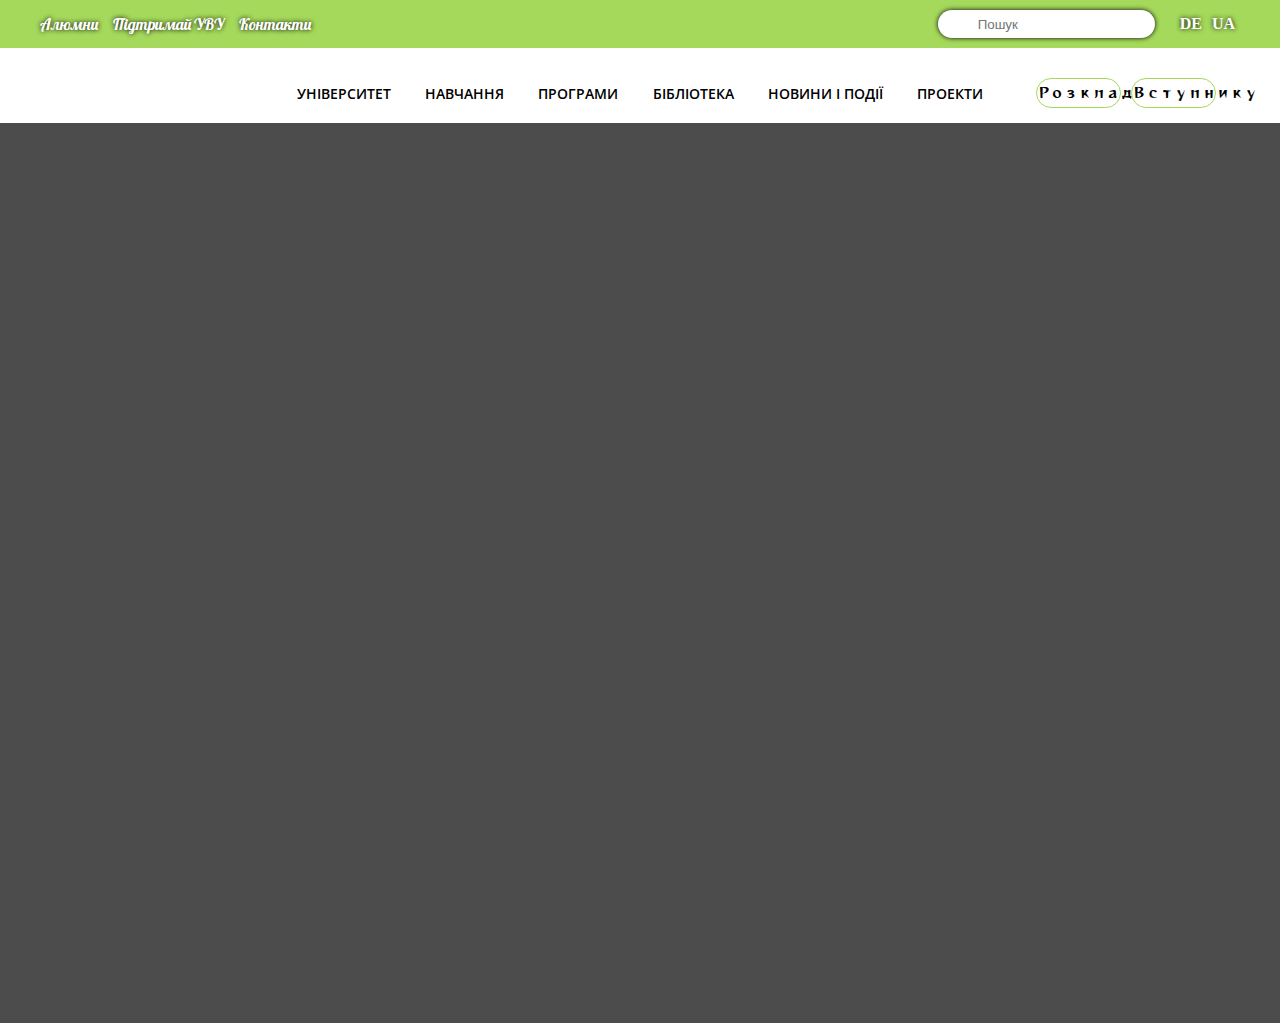
==== UFU/index.html @ d0eae759 "Update index.html" ====
<!DOCTYPE html>
<html lang="en">

<head>
   <meta charset="UTF-8" />
   <meta http-equiv="X-UA-Compatible" content="IE=edge" />
   <meta name="viewport" content="width=device-width, initial-scale=1.0" />
   <title>Main-UFU</title>
   <link rel="stylesheet" href="https://unicons.iconscout.com/release/v3.0.6/css/line.css" />
   <link rel="preconnect" href="https://fonts.gstatic.com">
   <link
      href="https://fonts.googleapis.com/css2?family=Lobster&family=Open+Sans:ital,wght@1,300;1,600&family=Reggae+One&display=swap"
      rel="stylesheet">
   <link rel="stylesheet" href="style.css" />
</head>

<body>
   <header class="header">

      <div class="header__top">
         <div class="header__top--left">
            <a class="page" href="">Алюмни</a>
            <a class="page" href="">Підтримай УВУ</a>
            <a class="page" href="">Контакти</a>
         </div>
         <div class="header__top--right">
            <a href="https://www.instagram.com/" target="_blank" class="uil uil-instagram"></a>
            <i class="uil uil-facebook"></i>
            <i class="uil uil-youtube"></i>
            <div class="inp">
               <input class="header__inp" type="text" placeholder="Пошук" />
            </div>
            <p class="lg">DE</p>
            <p class="lg">UA</p>
         </div>
      </div>
      <div class="header__bottom">
         <div class="header__bottom--left">
            <div class="header__logo">
               <img src="./image/logo.svg" alt="">
            </div>
         </div>
         <div class="header__bottom--center">
            <a href="" class="header__bottom--link">Університет</a>
            <a href="" class="header__bottom--link">Навчання</a>
            <a href="" class="header__bottom--link">Програми</a>
            <a href="" class="header__bottom--link">Бібліотека</a>
            <a href="" class="header__bottom--link">Новини і події</a>
            <a href="" class="header__bottom--link">Проекти</a>
         </div>
         <div class="header__bottom--right">
            <a href="" class="stud">Розклад</a>
            <a href="" class="stud">Вступнику</a>
         </div>
      </div>

   </header>
   <main class="main">
      <div class="wrapper">
         <div class="container">
            <div class="main__body">
               <div class="main__tab">
                  <h2 class="main__title">Унікальний український університет у столиці Баварії </h2>
                
                  <p class="main__text"><a href="https://www.ufu-muenchen.de/uk" target="_blank">УВУ</a>- єдиний університет по за межами України з українською,німецькою та
                     англійською мовами викладання,з правом присвоєння вчених ступенів магістра та доктора наук </p>
                     
               </div>
               <div class="main__info">
                  <div class="main__item">
                     <p class="item__title">Навчання в Мюнхене</p>
                  </div>
                  <div class="main__item">
                     <p class="item__title">Центр українською культури в Німеччині</p>
                  </div>
                  <div class="main__item">
                     <p class="item__title">Міжнародні професори</p>
                  </div>
                  <div class="main__item">
                     <p class="item__title">Унікальні архівні матеріали</p>
                  </div>
               </div>
            </div>
            <div class="main__arrow">
               <img src="./image/angle-down.svg" alt="">
            </div>
            <div class="main__arrow two">
               <img src="./image/angle-down.svg" alt="">
            </div>
            <div class="main__arrow three">
               <img src="./image/angle-down.svg" alt="">
            </div>
         </div>
      </div>
   </main>
    <script src="script.js"></script>
</body>

</html>
---- UFU/style.css ----
* {
   margin: 0;
   padding: 0;
   box-sizing: border-box;
}

a {
   text-decoration: none;
}

body {
   font-size: 16px;
   background: #fff;
}

.container {
   width: 90%;
   margin: 0 auto;
}

.header__top {
   padding: 10px 40px;
   background-color: #A5D95B;
   display: flex;
   justify-content: space-between;
   align-items: center;
}

.header__bottom {
   display: flex;
   padding: 30px 10px 15px;
   justify-content: space-between;

}

.header__bottom--left,
.header__bottom--right {
   width: 25%;
   display: flex;
   align-items: center;
   justify-content: center;
   gap: 10px;
   padding: 0 10px;
}

.header__logo {
   position: relative;
   width: 100%;
   transition: all .7s ease;
   -webkit-transition: all .7s ease;
   -moz-transition: all .7s ease;
   -ms-transition: all .7s ease;
   -o-transition: all .7s ease;
   transform: scale(1);
   -webkit-transform: scale(1);
   -moz-transform: scale(1);
   -ms-transform: scale(1);
   -o-transform: scale(1);
}

.header__logo:hover {
   transform: scale(1.2);
   transition: .7s;
   -webkit-transition: .7s;
   -moz-transition: .7s;
   -ms-transition: .7s;
   -o-transition: .7s;
   -webkit-transform: scale(1.2);
   -moz-transform: scale(1.2);
   -ms-transform: scale(1.2);
   -o-transform: scale(1.2);
}

.header__bottom--center {
   width: 60%;
   display: flex;
   align-items: center;
   justify-content: space-between;

}

.header__bottom a {
   color: #000;
   font-family: 'Open Sans', sans-serif;
   white-space: nowrap;
   font-weight: 600;
   font-size: 14px;
   text-transform: uppercase;
}

.header__bottom a:hover {
   color: rgba(0, 0, 0, .5);
}

.header__top--left,
.header__top--right {
   display: flex;
   justify-content: center;
   align-items: center;
}

.uil {
   color: #fff;
   font-size: 30px;
   text-shadow: 0 0 5px black;
   padding: 5px;
   cursor: pointer;
}

.uil-instagram:hover {
   color: #ff3a7c;
   text-shadow: 0 0 5px #fff;
}

.uil-facebook:hover {
   color: #4267B2;

   text-shadow: 0 0 5px #fff;
}

.uil-youtube:hover {
   color: #FF0000;
   text-shadow: 0 0 5px #fff;
}

.page {
   font-family: 'Lobster', cursive;
   margin-right: 15px;
   color: white;
   text-shadow: 0 0 5px black;
   white-space: nowrap;

}

.page:hover,
.lg:hover {
   /*   color: rgb(235, 223, 223); */
   text-shadow: 0 0 5px #fff;
   opacity: .9;
}

.header__inp {
   position: relative;
   box-shadow: 0 0 5px black;
   height: 28px;
   border: none;
   outline: none;
   margin-left: 20px;
   margin-right: 20px;
   border-radius: 15px;
   -webkit-border-radius: 15px;
   -moz-border-radius: 15px;
   -ms-border-radius: 15px;
   -o-border-radius: 15px;
   padding-left: 40px;
   background-image: url(./image/search.svg);
   background-repeat: no-repeat;
   background-position-x: 10px;
   background-position-y: 4px;
   background-size: 20px;
}

.lg {
   padding: 5px;
   color: white;
   font-weight: 900;
   text-shadow: 0 0 5px black;
}

.header__bottom--right a {
   /*  box-shadow: 0 3px 0 rgb(165, 217, 91); */
   position: relative;
   top: 0;
   outline: none;
   font-size: 14px;
   text-align: center;
   width: 85px;
   height: 30px;
   line-height: 27px;
   border: 1px groove rgb(165, 217, 91);
   /*    border: 1px solid grey; */
   border-radius: 30px;
   -webkit-border-radius: 30px;
   -moz-border-radius: 30px;
   -ms-border-radius: 30px;
   -o-border-radius: 30px;
   background: #fff;
   /*   color: #A5D95B; */
   font-family: 'Reggae One', cursive;
   /*  font-family: 'Open Sans', sans-serif; */
   font-weight: 100;
   text-transform: none;
}

.header__bottom--right a:hover {
   border: 1px solid #A5D95B;
   color: #fff;
   box-shadow: 0 3px 0 rgba(0, 0, 0, .7);
   background-color: #A5D95B;
  
}

.header__bottom--right a:hover:active {
   top: 3px;
   box-shadow: 0 0 0 rgba(0, 0, 0, .7);
}
.header__lg{
   display: flex;
}

.main {
   position: relative;
   background-color: rgba(0, 0, 0, .5);
   background-image: url(./image/muc.jpg);
   width: 100%;
   height: 100vh;
   background-repeat: no-repeat;
   /*background-position: center;
   */
   background-size: cover;
   /*    filter: grayscale(.3);
   -webkit-filter: grayscale(.3); */
}

.wrapper {
   width: 100%;
   height: 100vh;
   background-color: rgba(0, 0, 0, .4);
   
}

.main__body {
   padding: 100px 0;
}

.main__tab {
   margin-left: 100px;
   position: relative;
   width: 500px;
   padding: 30px 20px;
   background-color: rgba(255, 255, 255, .5);
   text-shadow: 0 0 5px #fff;
   box-shadow: 0 0 15px black;
   border-radius: 10px;
   -webkit-border-radius: 10px;
   -moz-border-radius: 10px;
   -ms-border-radius: 10px;
   -o-border-radius: 10px;
   margin-bottom: 120px;
   transform: translate(0px,120%);
   -webkit-transform: translate(0px,120%);
   -moz-transform: translate(0px,120%);
   -ms-transform: translate(0px,120%);
   -o-transform: translate(0px,120%);
   opacity: 0;
   transition: all 0.9s ease 0s;
   -webkit-transition: all 0.9s ease 0s;
   -moz-transition: all 0.9s ease 0s;
   -ms-transition: all 0.9s ease 0s;
   -o-transition: all 0.9s ease 0s;
}
.main__tab._active,.main__info._active{
   transform: translate(0px,0px);
   -webkit-transform: translate(0px,0px);
   -moz-transform: translate(0px,0px);
   -ms-transform: translate(0px,0px);
   -o-transform: translate(0px,0px);
   opacity: 1;
}
.main__tab::before {
   position: absolute;
   top: 71.7px;
   left: -70px;
   content: url(./image/arrow-circle-left.svg);
   width: 40px;
   opacity: .5;
   cursor: pointer;

}

.main__tab:hover::before {
   opacity: 1;
}

.main__tab:hover::after {
   opacity: 1;
}

.main__tab::after {
   position: absolute;
   top: 61px;
   right: -66px;
   content: url(./image/arrow-circle-right.svg);
   width: 40px;
   opacity: .5;
   cursor: pointer;
}

.main__title {
   margin-bottom: 15px;
   width: 405px;

}

.main__text {
   /*   width: 340px; */
   padding-left: 10px;
}

.main__text a {
   color: black;
   font-weight: 900;
   cursor: pointer;
   text-decoration: underline;
   opacity: .8;
}

.main__info {
   width: 100%;
   display: flex;
   transform: translate(0px,120%);
   -webkit-transform: translate(0px,120%);
   -moz-transform: translate(0px,120%);
   -ms-transform: translate(0px,120%);
   -o-transform: translate(0px,120%);
   opacity: 0;
   transition: all 0.8s ease 0s;
   -webkit-transition: all 0.8s ease 0s;
   -moz-transition: all 0.8s ease 0s;
   -ms-transition: all 0.8s ease 0s;
   -o-transition: all 0.8s ease 0s;
}


.main__item {
   cursor: pointer;
   width: 25%;
   margin-right: 10px;
   background-color: rgb(165, 217, 91, .4);
   /*background-color: #A5D95B;
   opacity: .5;*/
   padding: 20px;
   border-radius: 4px;
   -webkit-border-radius: 4px;
   -moz-border-radius: 4px;
   -ms-border-radius: 4px;
   -o-border-radius: 4px;
   display: flex;
   align-items: center;
   justify-content: center;
   box-shadow: 0 0 15px #fff;
}

.main__item:hover {
   background-color: rgb(165, 217, 91, 1);
}

.item__title {
   font-family: 'Lobster', cursive;
   text-align: center;
   text-shadow: 0 0 5px #000;
   color: #fff;
   /*  box-shadow: 0 0 15px #fff; */
}

.main__item:hover .item__title {
   text-shadow: 0 0 5px black;
   opacity: 1;
   color: #fff;

}

.main__arrow {
   width: 60px;
   position: absolute;
   bottom: 40px;
   left: 50%;
   transform: translate(-50%);
   -webkit-transform: translate(-50%);
   -moz-transform: translate(-50%);
   -ms-transform: translate(-50%);
   -o-transform: translate(-50%);
   animation: arrowDown 3s infinite;
   -webkit-animation: arrowDown 3s infinite;
   cursor: pointer;
}

.main__arrow.two {
   animation-delay: 0.5s;
}

.main__arrow.three {
   animation-delay: 1s;
}

@keyframes arrowDown {
   0% {
      bottom: 40px;
      opacity: 1;
   }

   50% {
      opacity: .5;
   }

   100% {
      bottom: 0;
      opacity: 0;
   }
}

@media screen and (max-width:812px) {
   .header__top{
      padding: 10px;
      justify-content: center;
   }
   .header__top a, p,.uil{
      font-size: 14px;
   }
  /*  .header__top--left{
      width: 50%;
   }
   .header__top--right{
      width: 50%;
   } */
   .header__bottom {
      padding: 30px 0 15px 0;
   }

   .header__bottom--left {
      width: 21%;
   }

   .header__bottom--center {
      width: 50%;
   }
   .header__bottom--center a { 
      font-size: 10px;
   }

   .header__bottom--right {
      width: 29%;
   }
   .main{
      height: 100%;
   }
   .main__tab{
      margin-left: 50px;
   }
   .wrapper{
      height: inherit;
   }
}
@media screen and (max-width:575px) {
.header__top{
   flex-direction: column;
   padding-top: 20px;
}
.header__top .page{
   font-size: 16px;
}
.header__top p {
   font-size: 16px;
}
.header__top .uil {
   font-size: 30px;
}
.header__top--left{
   margin-bottom: 10px;
}
.header__top--right{
   flex-wrap: wrap;
   margin-bottom: 10px;
}
.header__inp{
   margin: 15px 15px 15px 30px;
}
.header__bottom,.header__bottom--center,.main__info{
   flex-direction: column;
}
.header__bottom--left,.header__bottom--center,.header__bottom--right{
   width: 100%;
   margin-bottom: 20px;
}
.header__bottom--left{
   border: 1px solid rgb(165, 217, 91, 1);
   width: 80%;
   margin: 0 auto 20px;
   padding: 15px;
   border-radius: 4px;
   -webkit-border-radius: 4px;
   -moz-border-radius: 4px;
   -ms-border-radius: 4px;
   -o-border-radius: 4px;
}
.header__bottom--center a { 
   font-size: 16px;
   margin-bottom: 15px;
}
.header__bottom a:hover {
   text-decoration: underline;
   text-decoration-color: rgb(165, 217, 91, 1);
   -moz-text-decoration-color: rgb(165, 217, 91, 1);
}
.main__body{
   padding: 50px 0 100px;
}
.main__tab{
   margin: 0 auto 40px;
   padding: 10px;
   width: 250px;
}
.main__title{
   width: 232px;
   text-align: center;
}
.main__tab::before {
   left: -35px;
   width: 30px;
   top: 112.7px;
}
.main__tab::after {
   width: 30px;
   right: -35px;
   top: 103px;
}
.main__item{
   width: 90%;
   margin: 0 auto 15px;
}
.inp{
   margin-left: 20px;
}

}
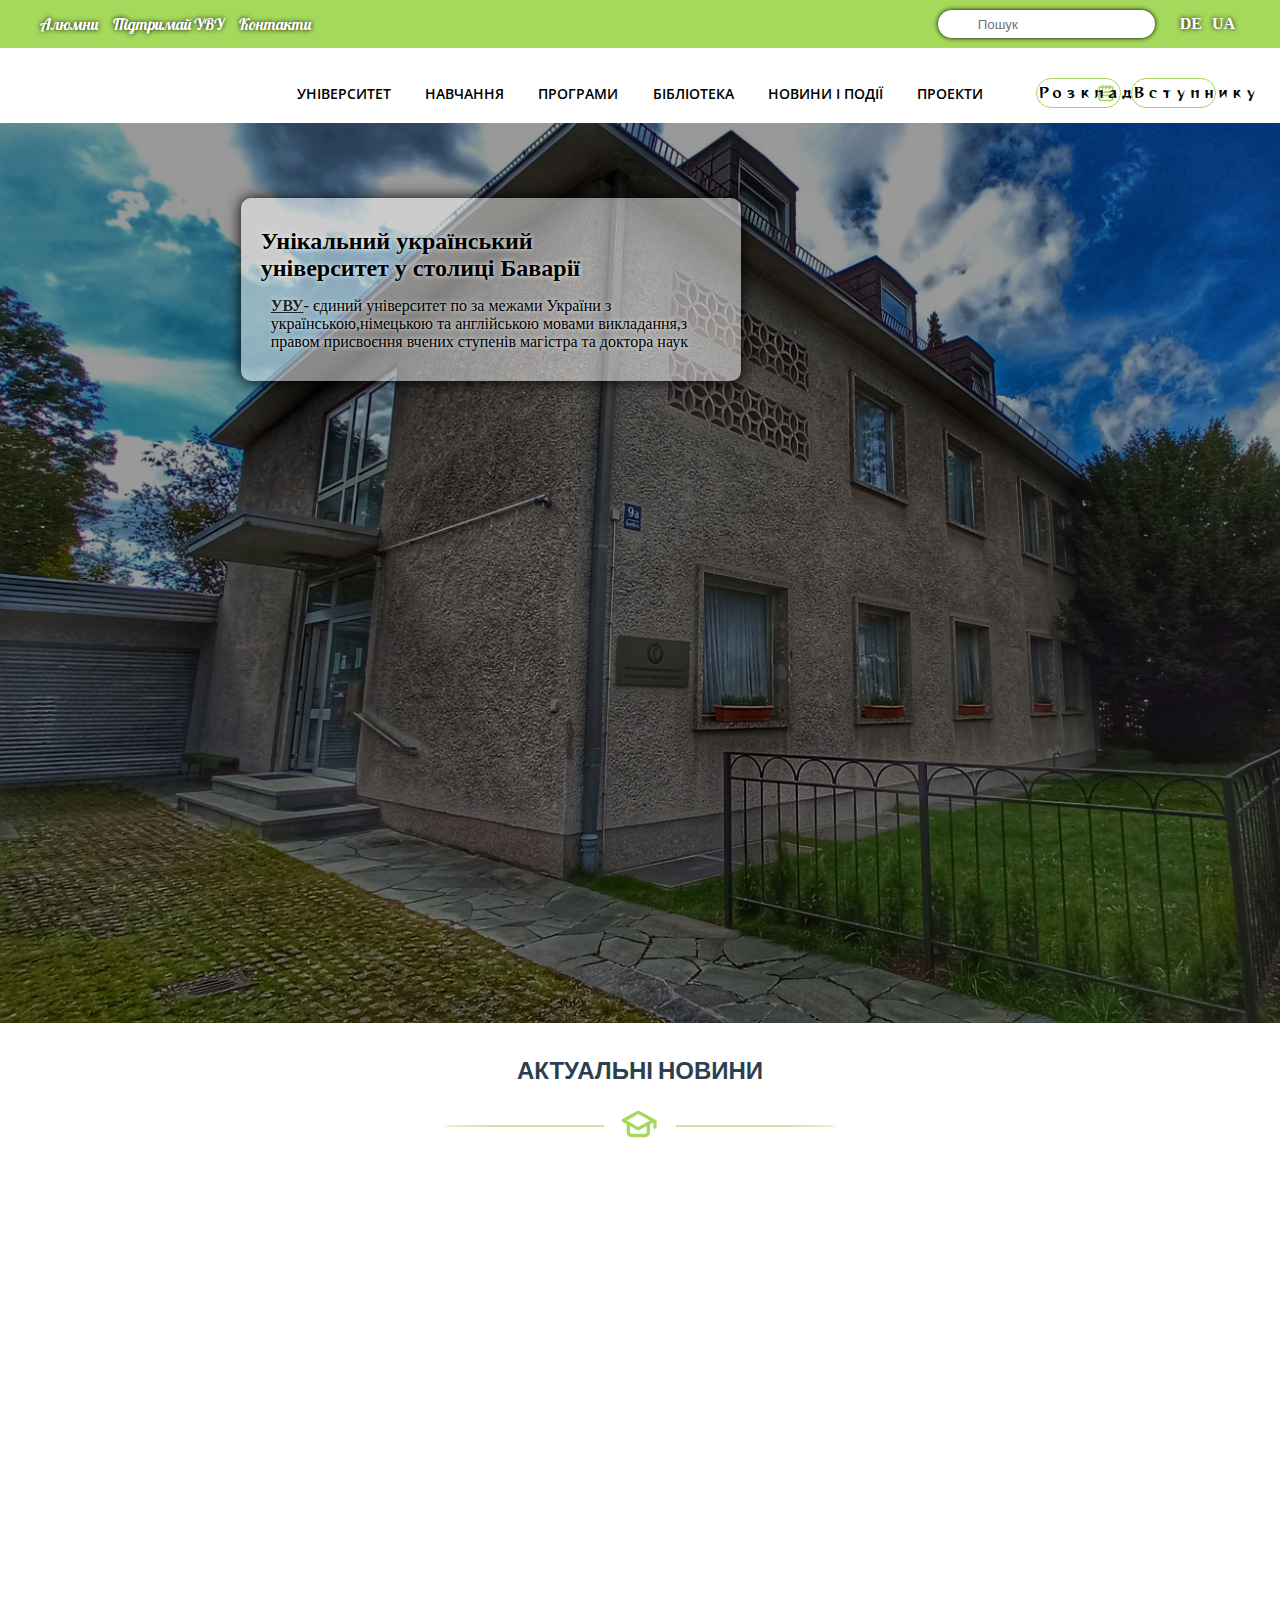
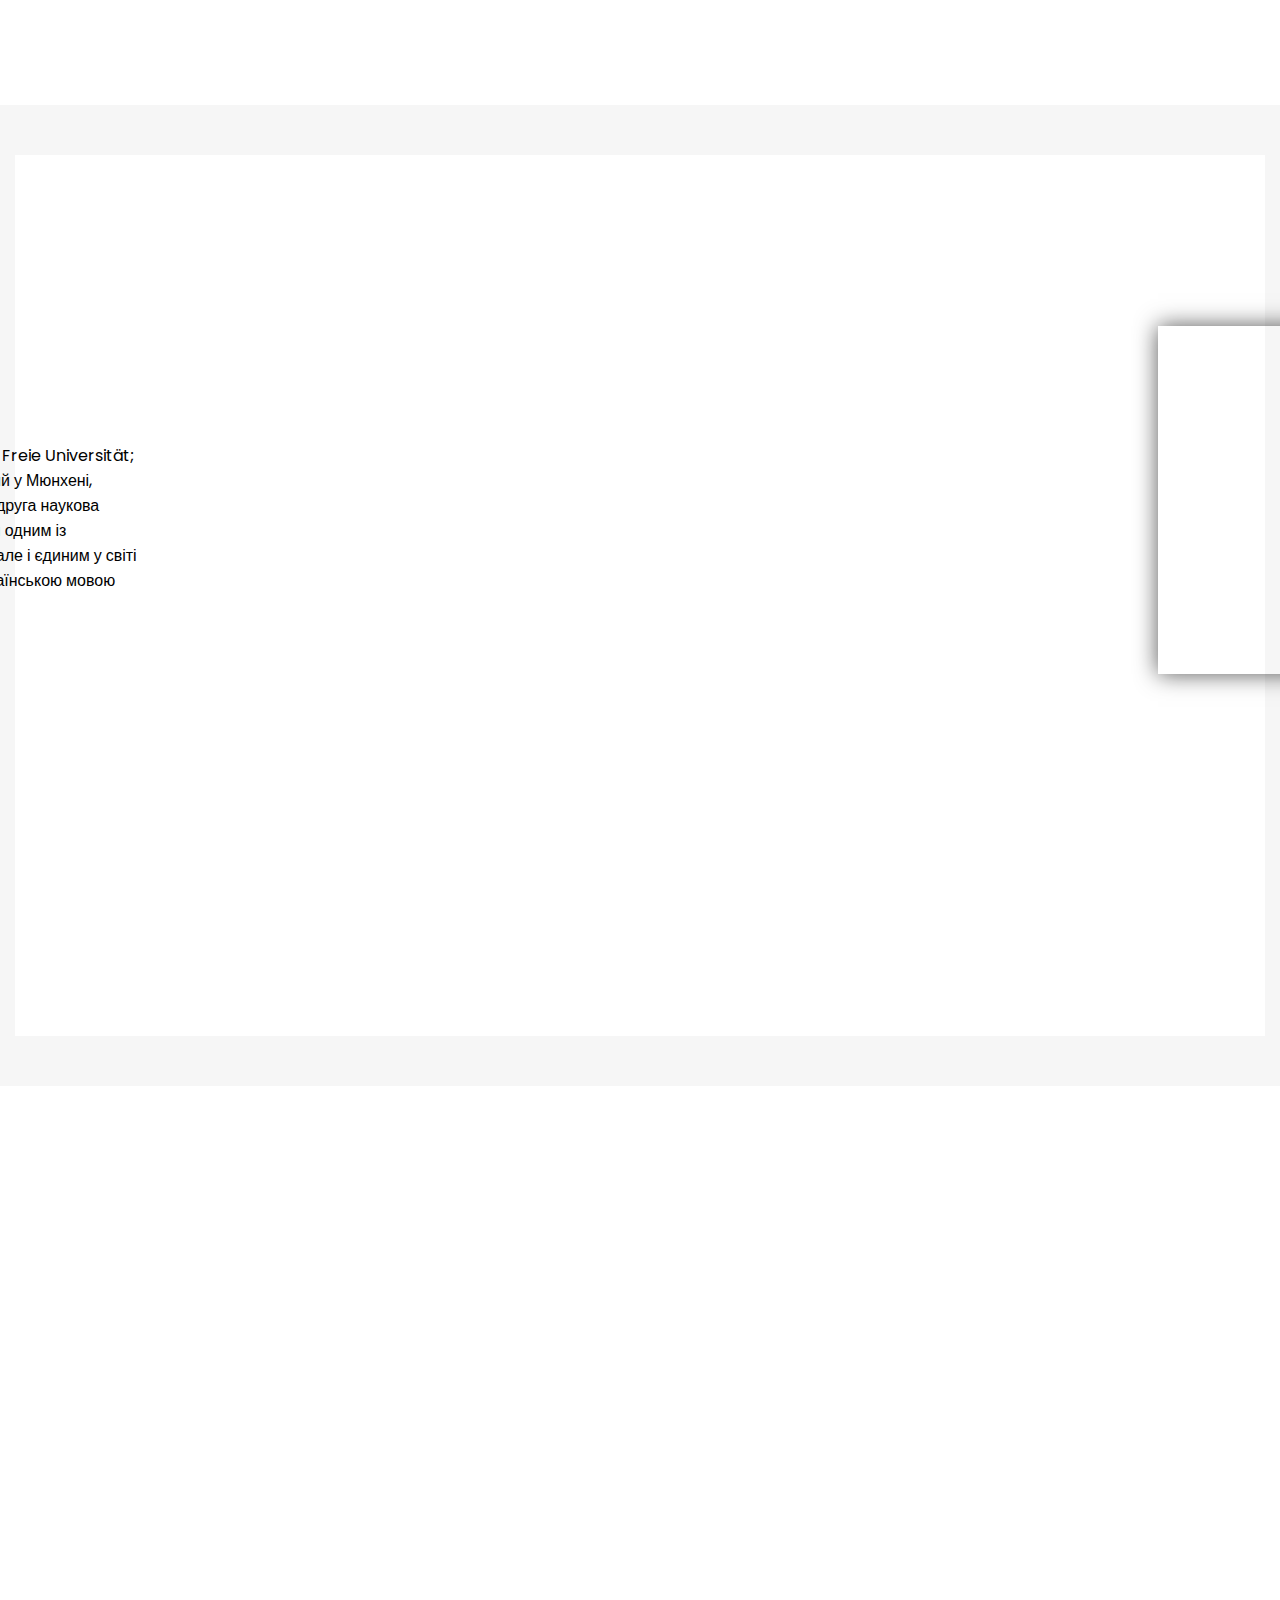
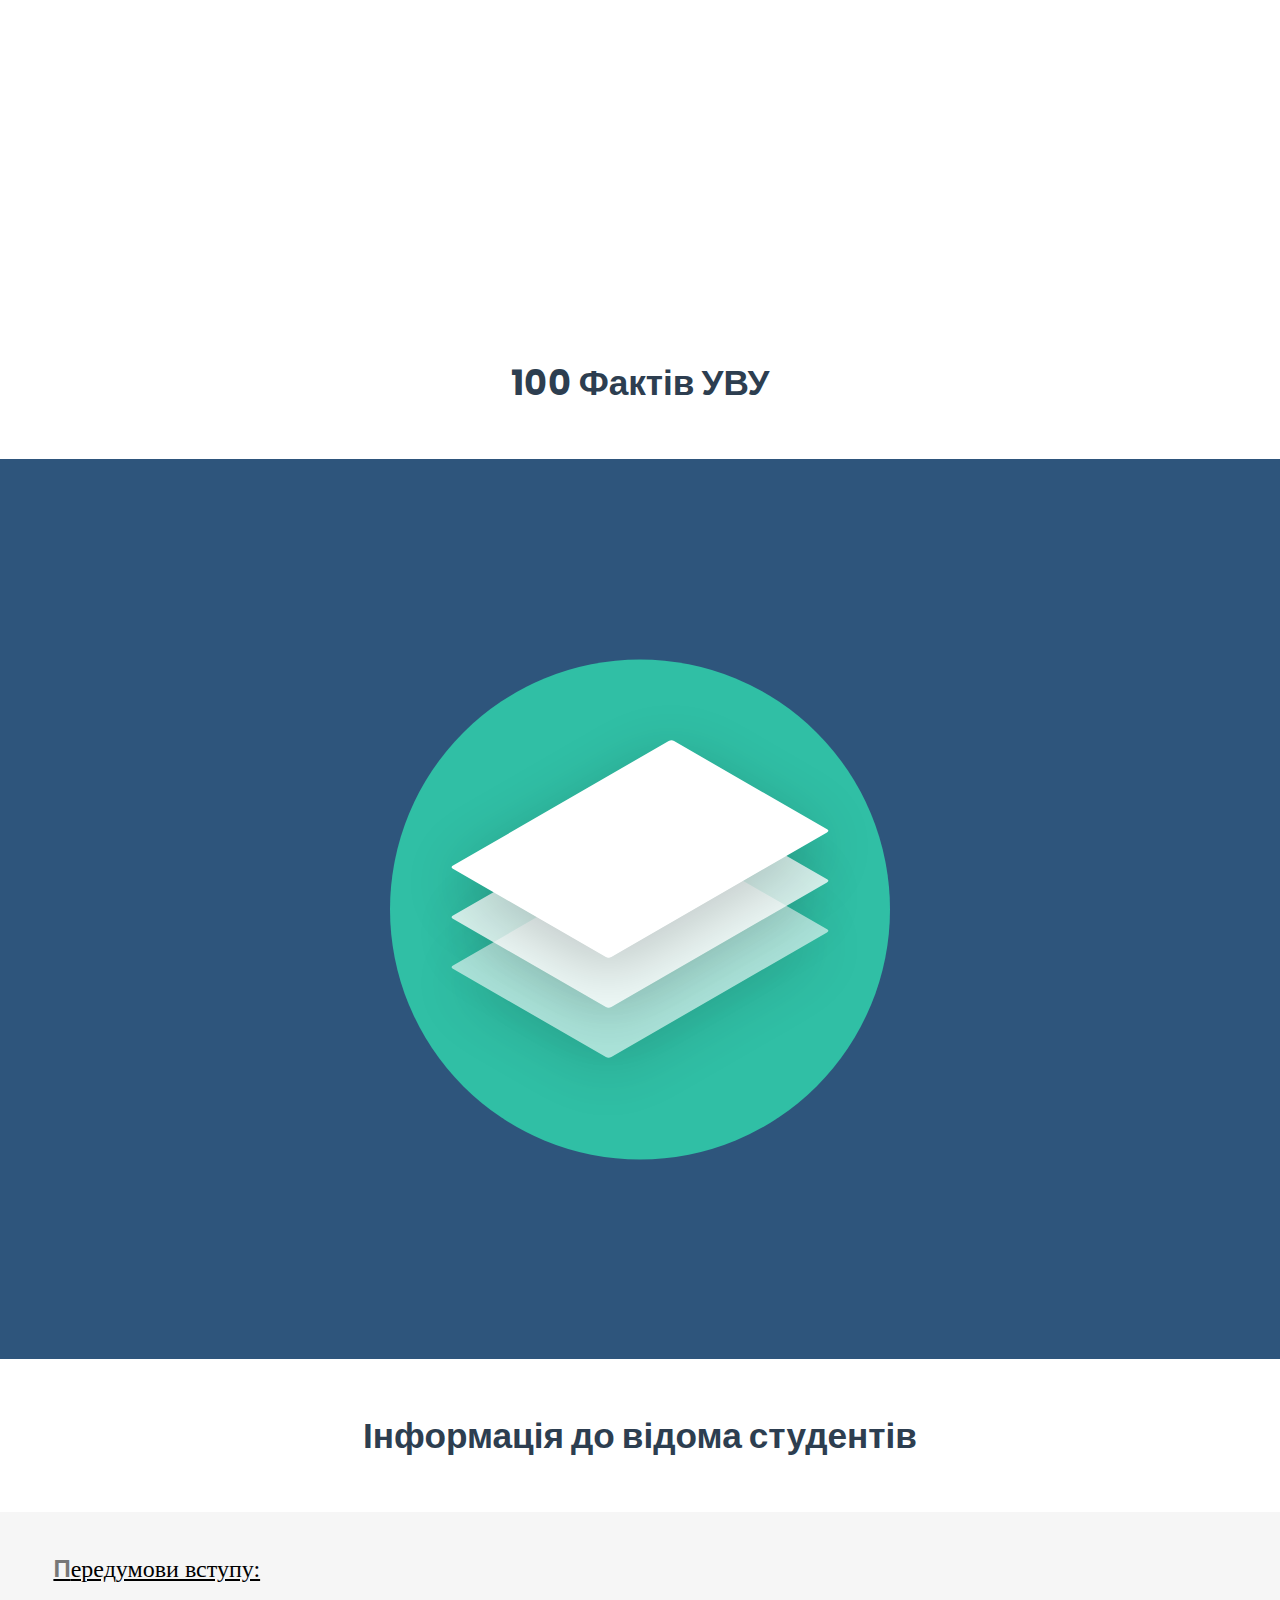
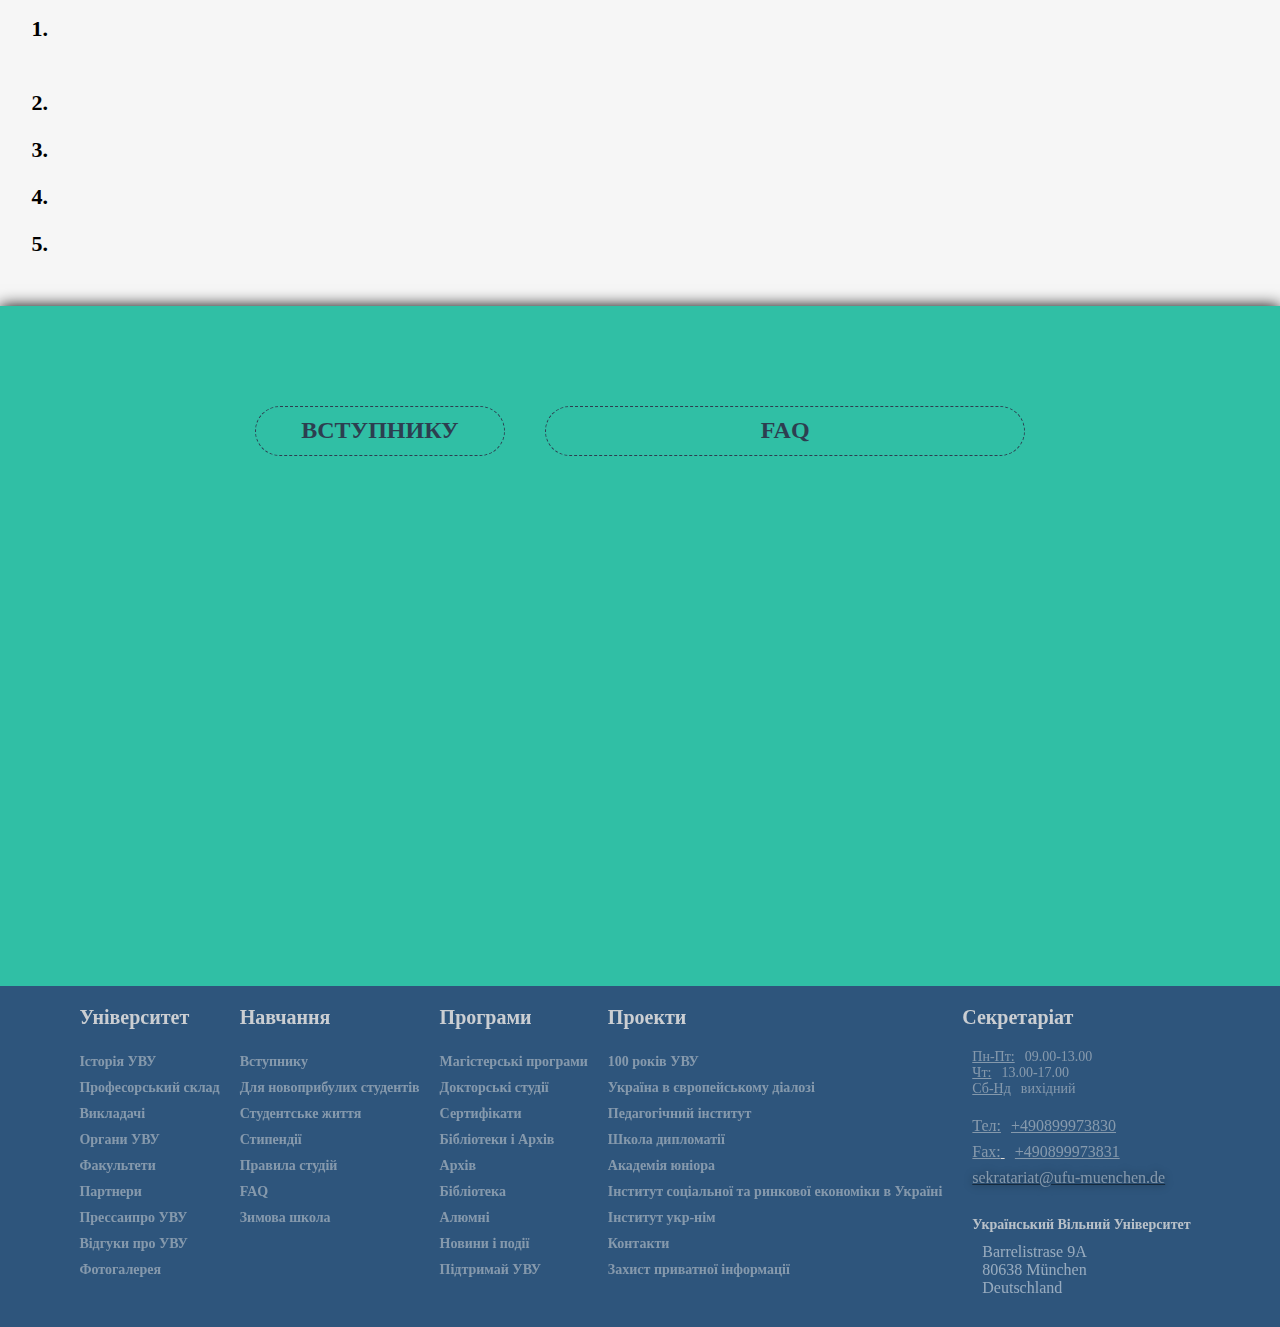
==== commit d706750e: "Add files via upload" ====
--- a/UFU/index.html
+++ b/UFU/index.html
@@ -7,17 +7,16 @@
    <meta name="viewport" content="width=device-width, initial-scale=1.0" />
    <title>Main-UFU</title>
    <link rel="stylesheet" href="https://unicons.iconscout.com/release/v3.0.6/css/line.css" />
-   <link rel="preconnect" href="https://fonts.gstatic.com">
+   <link rel="preconnect" href="https://fonts.gstatic.com" />
    <link
       href="https://fonts.googleapis.com/css2?family=Lobster&family=Open+Sans:ital,wght@1,300;1,600&family=Reggae+One&display=swap"
-      rel="stylesheet">
+      rel="stylesheet" />
    <link rel="stylesheet" href="style.css" />
 </head>
 
 <body>
    <header class="header">
-
-      <div class="header__top">
+      <div class="header__top" id="header">
          <div class="header__top--left">
             <a class="page" href="">Алюмни</a>
             <a class="page" href="">Підтримай УВУ</a>
@@ -30,14 +29,16 @@
             <div class="inp">
                <input class="header__inp" type="text" placeholder="Пошук" />
             </div>
-            <p class="lg">DE</p>
-            <p class="lg">UA</p>
-         </div>
-      </div>
-      <div class="header__bottom">
+            <div class="header__lg">
+               <p class="lg">DE</p>
+               <p class="lg">UA</p>
+            </div>
+         </div>
+      </div>
+      <div class="header__bottom" id="bottom">
          <div class="header__bottom--left">
             <div class="header__logo">
-               <img src="./image/logo.svg" alt="">
+               <img src="./image/logo.svg" alt="" />
             </div>
          </div>
          <div class="header__bottom--center">
@@ -49,51 +50,580 @@
             <a href="" class="header__bottom--link">Проекти</a>
          </div>
          <div class="header__bottom--right">
-            <a href="" class="stud">Розклад</a>
+            <a href="" class="stud notiz">Розклад</a>
             <a href="" class="stud">Вступнику</a>
          </div>
       </div>
-
    </header>
    <main class="main">
       <div class="wrapper">
+         <div class="header__bottom wrapper--bottom" id="bottom">
+            <div class="header__bottom--left">
+               <div class="header__logo">
+                  <img src="./image/logo.svg" alt="" />
+               </div>
+            </div>
+            <div class="header__bottom--center">
+               <a href="" class="header__bottom--link">Університет</a>
+               <a href="" class="header__bottom--link">Навчання</a>
+               <a href="" class="header__bottom--link">Програми</a>
+               <a href="" class="header__bottom--link">Бібліотека</a>
+               <a href="" class="header__bottom--link">Новини і події</a>
+               <a href="" class="header__bottom--link">Проекти</a>
+            </div>
+            <div class="header__bottom--right">
+               <a href="" class="stud">Розклад</a>
+               <a href="" class="stud">Вступнику</a>
+            </div>
+         </div>
          <div class="container">
             <div class="main__body">
-               <div class="main__tab">
-                  <h2 class="main__title">Унікальний український університет у столиці Баварії </h2>
-                
-                  <p class="main__text"><a href="https://www.ufu-muenchen.de/uk" target="_blank">УВУ</a>- єдиний університет по за межами України з українською,німецькою та
-                     англійською мовами викладання,з правом присвоєння вчених ступенів магістра та доктора наук </p>
-                     
+               <div class="tab__body">
+                  <div class="arrow-prew">
+                     <img class="arrow-left" src="./image/arrow-circle-left.svg" alt="" />
+                  </div>
+                  <div class="main__tab">
+                     <div class="main__tab--wrapper tab-left">
+                        <h2 class="main__title">
+                           Унікальний український університет у столиці Баварії
+                        </h2>
+                        <p class="main__text">
+                           <a href="https://www.ufu-muenchen.de/uk" target="_blank">УВУ</a>- єдиний університет по за
+                           межами України з
+                           українською,німецькою та англійською мовами викладання,з
+                           правом присвоєння вчених ступенів магістра та доктора наук
+                        </p>
+                     </div>
+                     <div class="tab-right">
+                        <h2 class="main__title">СТАНЬ СТУДЕНТОМ УВУ</h2>
+                        <p class="main__text">
+                           <a href="https://www.ufu-muenchen.de/uk" target="_blank">УВУ</a>-Диплом бакалавра,
+                           спеціаліста або магістра в одному із
+                           акредитованих навчальних закладів і вільне володіння
+                           українською мовою – головні передумови вступу в УВУ
+                        </p>
+                     </div>
+                  </div>
+                  <div class="arrow-next">
+                     <img class="arrow-right" src="./image/arrow-circle-right.svg" alt="" />
+                  </div>
                </div>
                <div class="main__info">
                   <div class="main__item">
-                     <p class="item__title">Навчання в Мюнхене</p>
+                     <p class="item__title uber">Навчання в Мюнхене</p>
                   </div>
                   <div class="main__item">
-                     <p class="item__title">Центр українською культури в Німеччині</p>
+                     <p class="item__title uber">
+                        Центр українською культури в Німеччині
+                     </p>
                   </div>
                   <div class="main__item">
-                     <p class="item__title">Міжнародні професори</p>
+                     <p class="item__title uber">Міжнародні професори</p>
                   </div>
                   <div class="main__item">
-                     <p class="item__title">Унікальні архівні матеріали</p>
-                  </div>
-               </div>
-            </div>
-            <div class="main__arrow">
-               <img src="./image/angle-down.svg" alt="">
-            </div>
-            <div class="main__arrow two">
-               <img src="./image/angle-down.svg" alt="">
-            </div>
-            <div class="main__arrow three">
-               <img src="./image/angle-down.svg" alt="">
+                     <p class="item__title uber">Унікальні архівні матеріали</p>
+                  </div>
+               </div>
+            </div>
+            <div class="wrapper-arrow">
+               <div class="main__arrow">
+                  <img src="./image/angle-down.svg" alt="" />
+               </div>
+               <div class="main__arrow two">
+                  <img src="./image/angle-down.svg" alt="" />
+               </div>
+               <div class="main__arrow three">
+                  <img src="./image/angle-down.svg" alt="" />
+               </div>
             </div>
          </div>
       </div>
    </main>
-    <script src="script.js"></script>
+   <section class="news" id="news">
+      <div class="container">
+         <div class="news__body">
+            <div class="news__top">
+               <h2 class="news__title">Актуальні Новини</h2>
+               <div class="graduation-cap">
+                  <img src="./image/graduation-cap.svg" alt="" class="graduation" />
+               </div>
+            </div>
+            <div class="news__bottom">
+               <div class="news__item" id="item-1">
+                  <div class="news__img--left news--img">
+                     <img src="./image/item1.png" alt="" class="img__news--left" />
+                  </div>
+                  <h3 class="news__subtitle"></h3>
+                  <div class="news__date-by">
+                     <div class="news__by">
+                        <span>Автор:</span>
+                        <span class="news__autor">N.Chomanchuk </span>
+                     </div>
+                     <div class="news__date">
+                        <span>Дата:</span>
+                        <span>01.06.2021</span>
+                     </div>
+                  </div>
+                  <p class="news__text">
+                     Український вільний університет започатковує нову магістерську
+                     програму «Мистецтвознавство.» Запрошуємо до навчання усіх хто
+                     цікавиться порівняльним і прикладним мистецтвознавством та
+                     менеджментом в сфері культури.
+                  </p>
+               </div>
+               <div class="news__item" id="item-2">
+                  <div class="news__img--left">
+                     <img src="./image/item2.png" alt="" class="img__news--left" />
+                  </div>
+                  <h3 class="news__subtitle"></h3>
+                  <div class="news__date-by">
+                     <div class="news__by">
+                        <span>Автор:</span>
+                        <span class="news__autor">N.Chomanchuk </span>
+                     </div>
+                     <div class="news__date">
+                        <span>Дата:</span>
+                        <span>15.05.2021</span>
+                     </div>
+                  </div>
+                  <p class="news__text">
+                     В рамках відзначення свого столітнього ювілею Український
+                     Вільний Університет проводить конкурс, переможці якого зможуть
+                     долучитися до академічної громади УВУ і безкоштовно навчатися в
+                     унікальному виші.
+                  </p>
+               </div>
+               <div class="news__item" id="item-3">
+                  <div class="news__img--left">
+                     <img src="./image/item3.png" alt="" class="img__news--left" />
+                  </div>
+                  <h3 class="news__subtitle"></h3>
+                  <div class="news__date-by">
+                     <div class="news__by">
+                        <span>Автор:</span>
+                        <span class="news__autor">N.Chomanchuk </span>
+                     </div>
+                     <div class="news__date">
+                        <span>Дата:</span>
+                        <span>09.05.2021</span>
+                     </div>
+                  </div>
+                  <p class="news__text">
+                     Вчора відбувся четвертий із циклу вебінар психологині Лариси
+                     Дідковської. Цього разу мова йшла про енергію сексуальности як
+                     ресурсу життя. Ця доволі незручна тема, яка в українському
+                     суспільстві нележить до напівтабуйованих та не прийнятних для
+                     публічних розмов, щиро зацікавила учасників, яких зібралося
+                     понад сотню.
+                  </p>
+               </div>
+            </div>
+         </div>
+      </div>
+   </section>
+   <section class="welcome">
+      <div class="container">
+         <div class="welcome__body">
+            <div class="welcome__top">
+               <div class="welcome__about">
+                  <h1 class="welcome__title">
+                     Welcome <br />
+                     to University
+                  </h1>
+                  <p class="welcome__text">
+                     Украї́нський ві́льний університе́т (УВУ) (нім. Ukrainische Freie
+                     Universität; UFU) — приватний український університет,
+                     розташований у Мюнхені, Баварія, Німеччина. Перший вищий
+                     навчальний заклад і друга наукова установа української еміграції
+                     за кордоном[1]. Є не тільки одним із найстаріших приватних
+                     навчальних закладів Німеччини, але і єдиним у світі вищим
+                     навчальним закладом поза межами України з українською мовою
+                     навчання.
+                  </p>
+                  <a href="https://uk.wikipedia.org/wiki/%D0%A3%D0%BA%D1%80%D0%B0%D1%97%D0%BD%D1%81%D1%8C%D0%BA%D0%B8%D0%B9_%D0%B2%D1%96%D0%BB%D1%8C%D0%BD%D0%B8%D0%B9_%D1%83%D0%BD%D1%96%D0%B2%D0%B5%D1%80%D1%81%D0%B8%D1%82%D0%B5%D1%82"
+                     class="welcome__btn" target="_blank">Читати далі</a>
+               </div>
+               <div class="welcome__video">
+                  <div class="video">
+                     <iframe src="https://www.youtube.com/embed/KjSFvnEewbM" title="YouTube video player"
+                        frameborder="0"
+                        allow="accelerometer; autoplay; clipboard-write; encrypted-media; gyroscope; picture-in-picture"
+                        allowfullscreen></iframe>
+                  </div>
+               </div>
+            </div>
+            <div class="welcome__bottom">
+               <div class="welcome__item">
+                  <div class="welcome__img">
+                     <img src="./image/student.png" alt="" class="welcome__icon" />
+                  </div>
+                  <div class="welcome__center">
+                     <h3 class="st-title">Студентське життя</h3>
+                     <p class="st-text">
+                        Життя студентів в УВУ відмінне від будь-якого іншого. Свобода
+                        та відповідальність - це те, що забезпечує різноманіття форм
+                        студентської активності, сприяє студентській самоорганізації,
+                        вчить рухатись від генерації ідеї до її втілення, здобуваючи в
+                        процесі багато корисних практичних знань та навичок.
+                     </p>
+                  </div>
+                  <div class="st-block">
+                     <a href="" class="st-link">читати далі</a>
+                  </div>
+               </div>
+               <div class="welcome__item">
+                  <div class="welcome__img">
+                     <img src="./image/calendar.png" alt="" class="welcome__icon" />
+                  </div>
+
+                  <div class="welcome___center">
+                     <h3 class="st-title">Календар подій</h3>
+                     <p class="st-text">
+                        Конференції, виставки, зустрічі («організовані» заходи), й так
+                        звані незапрограмовані («несподівані» події). lorem400
+                     </p>
+                  </div>
+                  <div class="st-block">
+                     <a href="" class="st-link">читати далі</a>
+                  </div>
+               </div>
+               <div class="welcome__item">
+                  <div class="welcome__img">
+                     <img src="./image/books.png" alt="" class="welcome__icon" />
+                  </div>
+                  <div class="welcome__center">
+                     <h3 class="st-title">Бібліотекa УВУ</h3>
+                     <p class="st-text">
+                        Фонди бібліотеки налічують понад 30 тисяч книжок і періодичних
+                        видань. У 1991 році комісія Міністерства внутрішніх справ
+                        Німеччини визнала бібліотеку УВУ найважливішим джерелом
+                        україністики в німецькомовному світі.
+                     </p>
+                  </div>
+                  <div class="st-block">
+                     <a href="" class="st-link">читати далі</a>
+                  </div>
+               </div>
+               <div class="welcome__item">
+                  <div class="welcome__img">
+                     <img src="./image/professor.png" alt="" class="welcome__icon" />
+                  </div>
+                  <div class="welcome__center">
+                     <h3 class="st-title">Професори та доктори УВУ</h3>
+                     <p class="st-text">
+                        Професорська колегія складалася з визначних учених які
+                        користуються авторитетом і визнанням у науково-освітньому
+                        просторі України, а також працюють візитінг-професорами в
+                        закордонних університетах.
+                     </p>
+                  </div>
+                  <div class="st-block">
+                     <a href="" class="st-link">читати далі</a>
+                  </div>
+               </div>
+            </div>
+         </div>
+      </div>
+   </section>
+   <section class="info">
+      <h2 class=" title info__title">За сто років УВУ!</h2>
+      <div class="info__wrapper">
+         <div class="info__top">
+            <div class="info__item">
+               <img src="./image/f1.jpg" alt="" class="info__img" />
+               <div class="info__text">
+                  <p class="info__nummer" data-target="197000">0</p>
+                  <p class="class">годин викладання</p>
+                  <p />
+               </div>
+            </div>
+            <div class="info__item">
+               <img src="./image/f13.jpeg" alt="" class="info__img" />
+               <div class="info__text">
+                  <p class="info__nummer" data-target="26">1</p>
+                  <p class="class">Ректорів</p>
+                  <p />
+               </div>
+            </div>
+            <div class="info__item">
+               <img src="./image/f3.jpg" alt="" class="info__img" />
+               <div class="info__text">
+                  <p class="info__nummer" data-target="60000">0</p>
+                  <p class="class">Випусників
+                     <p />
+               </div>
+            </div>
+            <div class="info__item">
+               <img src="./image/f4.jpg" alt="" class="info__img" />
+               <div class="info__text">
+                  <p class="info__nummer" data-target="1400">0</p>
+                  <p class="class">Докторів права
+                     <p />
+               </div>
+            </div>
+
+         </div>
+         <div class="info__bottom">
+            <div class="info__item">
+               <img src="./image/f2.jpg" alt="" class="info__img" />
+               <div class="info__text">
+                  <p class="info__nummer" data-target="300">0</p>
+                  <p class="class">Професорів-викладачів
+                     <p />
+               </div>
+            </div>
+            <div class="info__item">
+               <img src="./image/f12.jpg" alt="" class="info__img" />
+               <div class="info__text">
+                  <p class="info__nummer" data-target="2000">0</p>
+                  <p class="class">Заходів
+                     <p />
+               </div>
+            </div>
+            <div class="info__item">
+               <img src="./image/f7.jpg" alt="" class="info__img" />
+               <div class="info__text">
+                  <p class="info__nummer" data-target="5000">0</p>
+                  <p class="class">Конференцій
+                     <p />
+               </div>
+            </div>
+            <div class="info__item">
+               <img src="./image/f9.jpg" alt="" class="info__img" />
+               <div class="info__text">
+                  <p class="info__nummer" data-target="30000">0</p>
+                  <p class="class">Книг
+                     <p />
+               </div>
+            </div>
+         </div>
+         <div class="info__bottom">
+            <div class="info__item">
+               <img src="./image/f10.jpg" alt="" class="info__img" />
+               <div class="info__text">
+                  <p class="info__nummer" data-target="495">0</p>
+                  <p class="class">Кандидатів наук
+                     <p />
+               </div>
+            </div>
+            <div class="info__item">
+               <img src="./image/f5.jpg" alt="" class="info__img" />
+               <div class="info__text">
+                  <p class="info__nummer" data-target="3100">0</p>
+                  <p class="class">Докторів філософії
+                     <p />
+               </div>
+            </div>
+            <div class="info__item">
+               <img src="./image/f6.jpg" alt="" class="info__img" />
+               <div class="info__text">
+                  <p class="info__nummer" data-target="5500">0</p>
+                  <p class="class">Конференцій
+                     <p />
+               </div>
+            </div>
+            <div class="info__item">
+               <img src="./image/f14.jpeg" alt="" class="info__img" />
+               <div class="info__text">
+                  <p class="info__nummer" data-target="500000">0</p>
+                  <p class="class">арх.документів
+                     <p />
+               </div>
+            </div>
+         </div>
+      </div>
+   </section>
+   <h2 class="title facts__title"> 100 Фактів УВУ</h2>
+   <section class="facts">
+      <div class="facts__body">
+         <div class="card" style="--i:-2">
+            <div class="content" style="--j:0;">
+               <div class="facts__img"><img src="./image/fact17.jpg" alt="" class="fact">
+               </div>
+               <p class="facts__text">
+                  Найдавніші книги в Бібліотеці УВУ родом з ХVIIІ cтоліття.
+
+               </p>
+               <a href="https://www.facebook.com/hashtag/100_%D1%84%D0%B0%D0%BA%D1%82%D1%96%D0%B2_%D0%BF%D1%80%D0%BE_%D1%83%D0%B2%D1%83"
+                  class="facts__link">читати далі</a>
+            </div>
+         </div>
+         <div class="card" style="--i:-1">
+            <div class="content" style="--j:1;">
+               <div class="facts__img"><img src="./image/fakt20.jpg" alt="" class="fact"></div>
+               <p class="facts__text">
+                  В архіві УВУ зберігаються документи, що засвідчують матеріяльну підтримку українців у Німеччині
+                  голодним в Україні 32-33гг
+               </p>
+               <a href="https://www.facebook.com/hashtag/100_%D1%84%D0%B0%D0%BA%D1%82%D1%96%D0%B2_%D0%BF%D1%80%D0%BE_%D1%83%D0%B2%D1%83"
+                  class="facts__link">читати далі</a>
+            </div>
+
+         </div>
+         <div class="card" style="--i:0">
+
+            <div class="content" style="--j:2;">
+               <div class="facts__img"><img src="./image/fact5.jpg" alt="" class="fact"></div>
+               <p class="facts__text">
+                  22 травня 1947 р. американський військовий уряд Баварії дозволив УВУ видавати дипломи і визнав його
+                  вчені ступені.
+               </p>
+               <a href="https://www.facebook.com/hashtag/100_%D1%84%D0%B0%D0%BA%D1%82%D1%96%D0%B2_%D0%BF%D1%80%D0%BE_%D1%83%D0%B2%D1%83"
+                  class="facts__link">читати далі</a>
+            </div>
+         </div>
+      </div>
+      <!-- </div> -->
+   </section>
+   <h2 class=" title team__title">Інформація до відома студентів</h2>
+   <section class="team">
+      <div class="container">
+         <div class="team__wrapper">
+            <h2 class="team__subtitle">ПЕРЕДУМОВИ ВСТУПУ: </h2>
+            <ul>
+               <li><span class="team-text">Закінчена вища освіта (ступінь бакалавра або спеціаліста для магістерських програм; ступінь
+                     магістра для докторських програм) в акредитованих університетах в одній із галузей знань, що
+                     представлені в УВУ;</span></li>
+               <li><span class="team-text">Середній бал із профілюючих дисциплін не нижче «В» («добре» / 80 балів);</span></li>
+               <li><span class="team-text">Знання української мови (письмово та усно);</span></li>
+               <li><span class="team-text">Знання німецької або англійської мови на рівні розуміння тексту.</span></li>
+               <li><span class="team-text">
+                     Знання англійської мови перевіряють під час співбесіди.
+                  </span></li>
+            </ul>
+         </div>
+
+      </div>
+   </section>
+   <section class="faq">
+      <div class="container">
+         <div class="faq__body">
+            <div class="faq__left">
+               <h2 class="faq__info">ВСТУПНИКУ</h2>
+               <ul class="faq__ul">
+                  <li class="faq__li">Спеціальності</li>
+                  <li class="faq__li">Кваліфікаційні рівні</li>
+                  <li class="faq__li">Передумови вступу</li>
+                  <li class="faq__li">Порядок подачі документів</li>
+                  <li class="faq__li">Плата за навчання</li>
+                  <li class="faq__li">Академічний рік</li>
+                  <li class="faq__li">Стипендії</li>
+               </ul>
+            </div>
+            <div class="faq__right">
+               <h2 class="faq__info">FAQ</h2>
+               <ul class="faq__ul">
+                  <li class="faq__li">Передумови вступу</li>
+                  <li class="faq__li">Подача та розгляд документів</li>
+                  <li class="faq__li">Візові питання та питання перебування в Німеччині</li>
+                  <li class="faq__li">Навчальний процес</li>
+                  <li class="faq__li">Пошук житла</li>
+                  <li class="faq__li">Медичне страхування</li>
+                  <li class="faq__li">Робота/практика протягом навчання</li>
+                  <li class="faq__li">Міський транспорт та тарифи</li>
+                  <li class="faq__li">Мовні курси</li>
+                  <li class="faq__li">Культура та дозвілля</li>
+               </ul>
+            </div>
+         </div>
+
+      </div>
+   </section>
+   <footer class="footer">
+      <div class="footer__wrapper">
+         <div class="footer__top">
+            <div class="wrapper__item">
+               <h2 class="wrapper__title">Університет</h2>
+               <ul class="wrapper__liste">
+                  <li class="li">Історія УВУ</li>
+                  <li class="li">Професорський склад</li>
+                  <li class="li">Викладачі</li>
+                  <li class="li">Органи УВУ</li>
+                  <li class="li">Факультети</li>
+                  <li class="li">Партнери</li>
+                  <li class="li">Прессаипро УВУ</li>
+                  <li class="li">Відгуки про УВУ</li>
+                  <li class="li">Фотогалерея</li>
+               </ul>
+            </div>
+            <div class="wrapper__item">
+               <h2 class="wrapper__title">Навчання</h2>
+               <ul class="wrapper__liste">
+                  <li class="li">Вступнику</li>
+                  <li class="li">Для новоприбулих студентів</li>
+                  <li class="li">Студентське життя</li>
+                  <li class="li">Стипендії</li>
+                  <li class="li">Правила студій</li>
+                  <li class="li">FAQ</li>
+                  <li class="li">Зимова школа</li>
+               </ul>
+            </div>
+            <div class="wrapper__item">
+               <h2 class="wrapper__title">Програми</h2>
+               <ul class="wrapper__liste">
+                  <li class="li">Магістерські програми</li>
+                  <li class="li">Докторські студії</li>
+                  <li class="li">Сертифікати</li>
+                  <li class="li">Бібліотеки і Архів</li>
+                  <li class="li">Архів</li>
+                  <li class="li">Бібліотекa</li>
+                  <li class="li">Алюмні</li>
+                  <li class="li">Новини і події</li>
+                  <li class="li">Підтримай УВУ</li>
+               </ul>
+            </div>
+            <div class="wrapper__item">
+               <h2 class="wrapper__title">Проекти</h2>
+               <ul class="wrapper__liste">
+                  <li class="li">100 років УВУ</li>
+                  <li class="li">Україна в європейському діалозі</li>
+                  <li class="li">Педагогічний інститут</li>
+                  <li class="li">Школа дипломатії</li>
+                  <li class="li">Академія юніора</li>
+                  <li class="li">Інститут соціальної та ринкової економіки в Україні</li>
+                  <li class="li">Інститут укр-нім</li>
+                  <li class="li">Контакти</li>
+                  <li class="li">Захист приватної інформації</li>
+               </ul>
+            </div>
+            <div class="wrapper__item">
+               <h2 class="wrapper__title">Секретаріат</h2>
+               <div class="info__footer">
+                  <div class="info__footer--top">
+                     <div class="footer__time">
+                        <p class="time"><span>Пн-Пт:</span>09.00-13.00</p>
+                        <p class="time"><span>Чт:</span>13.00-17.00</p>
+                        <p class="time"><span>Сб-Нд</span>вихідний</p>
+                     </div>
+                     <div class="footer__tel">
+                        <p class="footer__phone"><span>Тел:</span><a href="tel:+490899973830">+490899973830</a>
+                        </p>
+                       <p class="footer__phone"><span>Fax:</span> <a href="tel:+490899973831">+490899973831</a></p>
+                       <p> <a class="footer__mail" href="mailto:sekratariat@ufu-muenchen.de">sekratariat@ufu-muenchen.de</a></p>
+                     </div>
+                  </div>
+                  <div class="info__footer__bottom">
+                     <h2 class="info__footer__bottom--title">Український Вільний Університет</h2>
+                    <div class="footer__p">
+                        <p>Barrelistrase 9A</p>
+                        <p>80638 München</p>
+                        <p>Deutschland</p>
+                    </div>
+                  </div>
+               
+               </div>
+            </div>
+            <div class="footer__bottom">
+
+            </div>
+
+
+         </div>
+   </footer>
+
+
+
+   <script src="script.js"></script>
 </body>
 
-</html>
+</html>--- a/UFU/style.css
+++ b/UFU/style.css
@@ -1,3 +1,5 @@
+@import url('https://fonts.googleapis.com/css?family=Poppins:200,300,400,500,600,700,800,900&display=swap');
+
 * {
    margin: 0;
    padding: 0;
@@ -14,16 +16,25 @@
 }
 
 .container {
-   width: 90%;
+
    margin: 0 auto;
+   padding: 0 15px;
+   display: flex;
+   justify-content: center;
 }
 
 .header__top {
    padding: 10px 40px;
-   background-color: #A5D95B;
+   background-color: rgb(165, 217, 91);
    display: flex;
    justify-content: space-between;
    align-items: center;
+}
+
+.stud._active {
+   background: rgba(165, 217, 91, .7);
+   color: white;
+   text-shadow: 0 0 5px rgb(7, 7, 7);
 }
 
 .header__bottom {
@@ -88,8 +99,28 @@
    text-transform: uppercase;
 }
 
-.header__bottom a:hover {
+
+.header__bottom--link:hover {
    color: rgba(0, 0, 0, .5);
+}
+
+.header__bottom .notiz {
+   background-image: url(./image/notes.svg);
+   background-repeat: no-repeat;
+   background-size: 20px;
+   padding-right: 20px;
+   background-position-y: center;
+   background-position-x: 59px;
+}
+
+.header__bottom .notiz:hover {
+   background-image: url(./image/notes-hover.svg);
+   background-size: 22px;
+   transition: all .3s ease;
+   -webkit-transition: all .3s ease;
+   -moz-transition: all .3s ease;
+   -ms-transition: all .3s ease;
+   -o-transition: all .3s ease;
 }
 
 .header__top--left,
@@ -197,21 +228,22 @@
    color: #fff;
    box-shadow: 0 3px 0 rgba(0, 0, 0, .7);
    background-color: #A5D95B;
-  
+
 }
 
 .header__bottom--right a:hover:active {
    top: 3px;
    box-shadow: 0 0 0 rgba(0, 0, 0, .7);
 }
-.header__lg{
+
+.header__lg {
    display: flex;
 }
 
 .main {
    position: relative;
    background-color: rgba(0, 0, 0, .5);
-   background-image: url(./image/muc.jpg);
+   background-image: url(./image/UFU.jpeg);
    width: 100%;
    height: 100vh;
    background-repeat: no-repeat;
@@ -222,19 +254,25 @@
    -webkit-filter: grayscale(.3); */
 }
 
+.header__bottom--link._active {
+   color: white;
+   text-shadow: 0 0 5px #0a0a0a;
+}
+
 .wrapper {
    width: 100%;
    height: 100vh;
    background-color: rgba(0, 0, 0, .4);
-   
+
 }
 
 .main__body {
-   padding: 100px 0;
+   padding: 0;
 }
 
 .main__tab {
-   margin-left: 100px;
+   display: flex;
+   overflow: hidden;
    position: relative;
    width: 500px;
    padding: 30px 20px;
@@ -246,12 +284,12 @@
    -moz-border-radius: 10px;
    -ms-border-radius: 10px;
    -o-border-radius: 10px;
-   margin-bottom: 120px;
-   transform: translate(0px,120%);
-   -webkit-transform: translate(0px,120%);
-   -moz-transform: translate(0px,120%);
-   -ms-transform: translate(0px,120%);
-   -o-transform: translate(0px,120%);
+   /*  margin-bottom: 80px; */
+   transform: translate(0px, 120%);
+   -webkit-transform: translate(0px, 120%);
+   -moz-transform: translate(0px, 120%);
+   -ms-transform: translate(0px, 120%);
+   -o-transform: translate(0px, 120%);
    opacity: 0;
    transition: all 0.9s ease 0s;
    -webkit-transition: all 0.9s ease 0s;
@@ -259,15 +297,31 @@
    -ms-transition: all 0.9s ease 0s;
    -o-transition: all 0.9s ease 0s;
 }
-.main__tab._active,.main__info._active{
-   transform: translate(0px,0px);
-   -webkit-transform: translate(0px,0px);
-   -moz-transform: translate(0px,0px);
-   -ms-transform: translate(0px,0px);
-   -o-transform: translate(0px,0px);
+
+.tab-right {
+   height: 100%;
+   position: absolute;
+   top: 0;
+   left: 100%;
+   padding: 30px;
+
+}
+
+.tab-left {
+   right: 100%;
+}
+
+.main__tab._active,
+.main__info._active {
+   transform: translate(0px, 0px);
+   -webkit-transform: translate(0px, 0px);
+   -moz-transform: translate(0px, 0px);
+   -ms-transform: translate(0px, 0px);
+   -o-transform: translate(0px, 0px);
    opacity: 1;
 }
-.main__tab::before {
+
+/* .main__tab::before {
    position: absolute;
    top: 71.7px;
    left: -70px;
@@ -276,17 +330,17 @@
    opacity: .5;
    cursor: pointer;
 
-}
-
-.main__tab:hover::before {
+} */
+
+/* .main__tab:hover::before {
    opacity: 1;
 }
 
 .main__tab:hover::after {
    opacity: 1;
-}
-
-.main__tab::after {
+} */
+
+/* .main__tab::after {
    position: absolute;
    top: 61px;
    right: -66px;
@@ -294,7 +348,26 @@
    width: 40px;
    opacity: .5;
    cursor: pointer;
-}
+} */
+.arrow-prew,
+.arrow-next {
+   width: 40px;
+   cursor: pointer;
+   opacity: .6;
+}
+
+.arrow-prew:hover,
+.arrow-next:hover {
+   opacity: 1;
+}
+
+.tab__body {
+   display: flex;
+   align-items: center;
+   padding: 0 0 50px;
+   gap: 4%;
+}
+
 
 .main__title {
    margin-bottom: 15px;
@@ -316,13 +389,14 @@
 }
 
 .main__info {
+   padding: 50px 0;
    width: 100%;
    display: flex;
-   transform: translate(0px,120%);
-   -webkit-transform: translate(0px,120%);
-   -moz-transform: translate(0px,120%);
-   -ms-transform: translate(0px,120%);
-   -o-transform: translate(0px,120%);
+   transform: translate(0px, 120%);
+   -webkit-transform: translate(0px, 120%);
+   -moz-transform: translate(0px, 120%);
+   -ms-transform: translate(0px, 120%);
+   -o-transform: translate(0px, 120%);
    opacity: 0;
    transition: all 0.8s ease 0s;
    -webkit-transition: all 0.8s ease 0s;
@@ -410,14 +484,18 @@
 }
 
 @media screen and (max-width:812px) {
-   .header__top{
+   .header__top {
       padding: 10px;
       justify-content: center;
    }
-   .header__top a, p,.uil{
+
+   .header__top a,
+   p,
+   .uil {
       font-size: 14px;
    }
-  /*  .header__top--left{
+
+   /*  .header__top--left{
       width: 50%;
    }
    .header__top--right{
@@ -434,102 +512,1263 @@
    .header__bottom--center {
       width: 50%;
    }
-   .header__bottom--center a { 
+
+   .header__bottom--center a {
       font-size: 10px;
    }
 
    .header__bottom--right {
       width: 29%;
    }
-   .main{
+
+   .main {
       height: 100%;
    }
-   .main__tab{
+
+   /*  .main__tab {
       margin-left: 50px;
-   }
-   .wrapper{
+   } */
+
+   .wrapper {
       height: inherit;
    }
 }
+
 @media screen and (max-width:575px) {
-.header__top{
-   flex-direction: column;
-   padding-top: 20px;
-}
-.header__top .page{
-   font-size: 16px;
-}
-.header__top p {
-   font-size: 16px;
-}
-.header__top .uil {
-   font-size: 30px;
-}
-.header__top--left{
+   .header__top {
+      flex-direction: column;
+      padding-top: 20px;
+   }
+
+   .header__top .page {
+      font-size: 16px;
+   }
+
+   .header__top p {
+      font-size: 16px;
+   }
+
+   .header__top .uil {
+      font-size: 30px;
+   }
+
+   .header__top--left {
+      margin-bottom: 10px;
+   }
+
+   .header__top--right {
+      flex-wrap: wrap;
+      margin-bottom: 10px;
+   }
+
+   .header__inp {
+      margin: 15px 15px 15px 30px;
+   }
+
+   .header__bottom,
+   .header__bottom--center,
+   .main__info {
+      flex-direction: column;
+   }
+
+   .header__bottom--left,
+   .header__bottom--center,
+   .header__bottom--right {
+      width: 100%;
+      margin-bottom: 20px;
+   }
+
+   .header__bottom--left {
+      border: 1px solid #a5d95b;
+      width: 80%;
+      margin: 0 auto 20px;
+      padding: 15px;
+      border-radius: 4px;
+      -webkit-border-radius: 4px;
+      -moz-border-radius: 4px;
+      -ms-border-radius: 4px;
+      -o-border-radius: 4px;
+   }
+
+   .header__bottom--center a {
+      font-size: 16px;
+      margin-bottom: 15px;
+   }
+
+   .header__bottom a:hover {
+      text-decoration: underline;
+      text-decoration-color: rgba(165, 217, 91, 1);
+      -moz-text-decoration-color: rgba(165, 217, 91, 1);
+   }
+
+   .main__body {
+      padding: 50px 0 100px;
+   }
+
+   .main__tab {
+      margin: 0 auto 40px;
+      padding: 10px;
+      width: 250px;
+   }
+
+   .main__title {
+      width: 232px;
+      text-align: center;
+   }
+
+   .main__tab::before {
+      left: -35px;
+      width: 30px;
+      top: 112.7px;
+   }
+
+   .main__tab::after {
+      width: 30px;
+      right: -35px;
+      top: 103px;
+   }
+
+   .main__item {
+      width: 90%;
+      margin: 0 auto 15px;
+   }
+
+   .inp {
+      margin-left: 20px;
+   }
+
+}
+
+.wrapper--bottom {
+   background: rgba(255, 255, 255, .5);
+   opacity: 0;
+
+   /*  position:fixed;
+   width: 100%;
+   top: 0;
+  z-index: 1; */
+   /*   display: none; */
+   /*  position: relative;
+   transform: translate(0px, -120%);
+   -webkit-transform: translate(0px, -120%);
+   -moz-transform: translate(0px, -120%);
+   -ms-transform: translate(0px, -120%);
+   -o-transform: translate(0px, -120%); */
+}
+
+.wrapper--bottom .header__bottom--link:hover {
+   color: #a5d95b;
+}
+
+.form {
+   padding: 50px;
+   width: 50%;
+   margin: 0 auto;
+}
+
+#num1,
+#num2,
+#num3 {
+   width: 100%;
+   padding: 5px;
    margin-bottom: 10px;
 }
-.header__top--right{
-   flex-wrap: wrap;
+
+.text {
+   width: 100%;
+   padding: 5px;
+   height: 30px;
+   border: 1px solid;
+   display: flex;
+}
+
+.input-form {
+   width: 100%;
    margin-bottom: 10px;
-}
-.header__inp{
-   margin: 15px 15px 15px 30px;
-}
-.header__bottom,.header__bottom--center,.main__info{
-   flex-direction: column;
-}
-.header__bottom--left,.header__bottom--center,.header__bottom--right{
+   height: 30px;
+
+}
+
+.text p {
+   text-transform: uppercase;
+   font-size: 20px;
+}
+
+.text p.form-two {
+   margin-right: 7px;
+}
+
+.wrapper-arrow {
+   cursor: pointer;
+}
+
+.news {
    width: 100%;
-   margin-bottom: 20px;
-}
-.header__bottom--left{
-   border: 1px solid rgb(165, 217, 91, 1);
-   width: 80%;
-   margin: 0 auto 20px;
-   padding: 15px;
+   /*  height: 100vh; */
+}
+
+.graduation-cap {
+   width: 40px;
+   margin: 0 auto;
+   position: relative;
+}
+
+.graduation-cap::before {
+   content: '';
+   position: absolute;
+   width: 10em;
+   height: 2px;
+   background-color: #A5D95B;
+   top: 50%;
+   left: -11em;
+   opacity: .6;
+   border-top-left-radius: 50%;
+   border-bottom-left-radius: 50%;
+}
+
+.graduation-cap::after {
+   content: '';
+   position: absolute;
+   width: 10em;
+   height: 2px;
+   background-color: #A5D95B;
+   top: 50%;
+   right: -11em;
+   opacity: .6;
+   border-top-right-radius: 50%;
+   border-bottom-right-radius: 50%;
+}
+
+.news__title {
+   text-align: center;
+   margin-bottom: 15px;
+   font-family: 'Poppins', sans-serif;
+   text-transform: uppercase;
+   color: #2d3e50;
+}
+
+.news__item span {
+   font-size: .6em;
+}
+
+.news__top {
+   padding: 30px 0;
+}
+
+.news__bottom {
+   display: flex;
+   justify-content: space-between;
+
+}
+
+.news__item {
+   position: relative;
+   bottom: -50px;
+   width: 33.33333%;
+   padding: 30px 15px;
+   margin: 0 5px;
+   background: #f6f6f6 none repeat scroll 0 0;
+   border-bottom: 3px solid #86bc42;
+   transition: all 1s ease;
+   -webkit-transition: all 1s ease;
+   -moz-transition: all 1s ease;
+   -ms-transition: all 1s ease;
+   -o-transition: all 1s ease;
+   opacity: 0;
+   transform: scale(.97);
+   -webkit-transform: scale(.97);
+   -moz-transform: scale(.97);
+   -ms-transform: scale(.97);
+   -o-transform: scale(.97);
+}
+
+.news__item::before {
+   position: absolute;
+   width: 50%;
+   bottom: -15px;
+   left: calc(25%);
+   line-height: 2em;
+   height: 2em;
+   background-color: #86bc42;
+   content: 'Читати далі';
+   color: white;
+   font-size: 15px;
+   text-align: center;
+   box-shadow: 0 7px 20px 0px rgba(0, 0, 0, .5);
+   cursor: pointer;
    border-radius: 4px;
    -webkit-border-radius: 4px;
    -moz-border-radius: 4px;
    -ms-border-radius: 4px;
    -o-border-radius: 4px;
 }
-.header__bottom--center a { 
-   font-size: 16px;
-   margin-bottom: 15px;
-}
-.header__bottom a:hover {
+
+.news__item:hover::before {
+   background-color: #2d3e50;
+}
+
+.news__img--left {
+   margin: 0 auto;
+   padding: 10px 0;
+
+}
+
+.news__img--left img {
+   max-width: 100%;
+}
+
+.news__date-by {
+   display: flex;
+   margin-bottom: 20px;
+}
+
+.news__by,
+.news__date {
+   width: 50%;
+   display: flex;
+   gap: 5px;
+   justify-content: flex-start;
+   border-bottom: 1px solid transparent;
+   transition: border .5s ease;
+   -webkit-transition: border .5s ease;
+   -moz-transition: border .5s ease;
+   -ms-transition: border .5s ease;
+   -o-transition: border .5s ease;
+}
+
+.news__item:hover .news__by,
+.news__item:hover .news__date {
+   border-bottom-color: #a5d95b;
+}
+
+.news__item:hover {
+   background-color: #fff;
+   box-shadow: 0 0 15px rgba(0, 0, 0, .5);
+   transform: scale(1);
+   -webkit-transform: scale(1);
+   -moz-transform: scale(1);
+   -ms-transform: scale(1);
+   -o-transform: scale(1);
+}
+
+.news__date {
+   justify-content: flex-end;
+}
+
+.news__text {
+   font-size: 14px;
+   margin-bottom: 20px;
+
+}
+
+
+.news__item.active {
+   opacity: 1;
+   bottom: 0;
+   /* transform:translate(0px, 0);
+   -webkit-transform:translate(0px, 0);
+   -moz-transform:translate(0px, 0);
+   -ms-transform:translate(0px, 0);
+   -o-transform:translate(0px, 0); */
+}
+
+
+.welcome {
+   background-color: #f6f6f6;
+   padding: 50px 0;
+}
+
+.welcome__body,
+.welcome__top {
+   display: flex;
+   background-color: #fff;
+}
+
+.welcome__top {
+   margin-bottom: 50px;
+}
+
+.welcome__body {
+   flex-direction: column;
+   padding: 50px 0;
+}
+
+.welcome__about,
+.welcome__video {
+   width: 50%;
+   padding: 30px;
+
+}
+
+.welcome__title {
+   color: #2d3e50;
+   font-size: 35px;
+   font-family: 'Poppins', sans-serif;
+
+}
+
+.welcome__text {
+   margin: 20px 0 30px;
+   font-family: 'Poppins', sans-serif;
+}
+
+.welcome__btn {
+   color: white;
+   padding: 5px 20px;
+   /*  text-shadow: 0 2px 0 #2d3e50; */
+   background-color: #86bc42;
+   cursor: pointer;
+   border-radius: 4px;
+   -webkit-border-radius: 4px;
+   -moz-border-radius: 4px;
+   -ms-border-radius: 4px;
+   -o-border-radius: 4px;
+   box-shadow: 0 7px 20px 0px rgba(0, 0, 0, .5);
+}
+
+.welcome__btn:hover {
+   background-color: #2d3e50;
+}
+
+.welcome__video {
+   transform: scale(1.1) translate(75%, 20%);
+   -webkit-transform: scale(1.1) translate(75%, 20%);
+   -moz-transform: scale(1.1) translate(75%, 20%);
+   -ms-transform: scale(1.1) translate(75%, 20%);
+   -o-transform: scale(1.1) translate(75%, 20%);
+   transition: all 1s ease;
+   -webkit-transition: all 1s ease;
+   -moz-transition: all 1s ease;
+   -ms-transition: all 1s ease;
+   -o-transition: all 1s ease;
+}
+
+.welcome__video.active {
+   transform: scale(1) translate(0, 0);
+   -webkit-transform: scale(1) translate(0, 0);
+   -moz-transform: scale(1) translate(0, 0);
+   -ms-transform: scale(1) translate(0, 0);
+   -o-transform: scale(1) translate(0, 0);
+}
+
+.video {
+   position: relative;
+   margin: 0 0 15px 0;
+   /*aspect-ratio: 16/9;
+   */
+   overflow: hidden;
+   padding: 0 0 56% 0;
+   top: 50%;
+   left: 50%;
+   transform: translate(-50%, -50%);
+   box-shadow: 0 0 20px 0px rgba(7, 7, 7, 0.68);
+}
+
+.video iframe {
+   position: absolute;
+   top: 0;
+   left: 0;
+   width: 100%;
+   height: 100%;
+   object-fit: cover;
+   border-radius: 4px;
+   -webkit-border-radius: 4px;
+   -moz-border-radius: 4px;
+   -ms-border-radius: 4px;
+   -o-border-radius: 4px;
+}
+
+.welcome__bottom {
+   display: flex;
+   padding: 10px 5px;
+
+}
+
+.welcome__item {
+   width: 25%;
+   position: relative;
+   /*  display: flex;
+   flex-direction: column; */
+   padding: 30px 10px;
+   background-color: #f6f6f6;
+   border: 5px solid #fff;
+   border-radius: 15px;
+   -webkit-border-radius: 15px;
+   -moz-border-radius: 15px;
+   -ms-border-radius: 15px;
+   -o-border-radius: 15px;
+   transition: all .5s ease;
+   -webkit-transition: all .5s ease;
+   -moz-transition: all .5s ease;
+   -ms-transition: all .5s ease;
+   -o-transition: all .5s ease;
+}
+
+.welcome__item:hover {
+   background-color: #fff;
+   /*   border: 4px solid #f6f6f6; */
+   box-shadow: 0 0 15px rgba(0, 0, 0, .5);
+}
+
+.welcome__img {
+   width: 40px;
+   margin: 0 auto 20px;
+}
+
+.welcome__icon {
+   max-width: 100%;
+}
+
+.welcome__about {
+   transform: translate(-75%, 20%);
+   -webkit-transform: translate(-75%, 20%);
+   -moz-transform: translate(-75%, 20%);
+   -ms-transform: translate(-75%, 20%);
+   -o-transform: translate(-75%, 20%);
+   transition: all 1s ease;
+   -webkit-transition: all 1s ease;
+   -moz-transition: all 1s ease;
+   -ms-transition: all 1s ease;
+   -o-transition: all 1s ease;
+}
+
+.welcome__about.active {
+   transform: translate(0px, 0px);
+   -webkit-transform: translate(0px, 0px);
+   -moz-transform: translate(0px, 0px);
+   -ms-transform: translate(0px, 0px);
+   -o-transform: translate(0px, 0px);
+}
+
+.st-text {
+   font-size: 12px;
+   line-height: 18px;
+   margin-bottom: 10px;
+
+}
+
+.st-title {
+   font-family: 'Franklin Gothic Medium', 'Arial Narrow', Arial, sans-serif;
+   letter-spacing: 3px;
+   margin-bottom: 10px;
+}
+
+.st-link {
+   position: relative;
+   font-size: 8px;
+   color: #86bc42;
+   letter-spacing: 3px;
+   font-family: 'Poppins', sans-serif;
+   cursor: pointer;
+}
+
+.st-link::after {
+   content: url(./image/arrow-right.svg);
+   position: absolute;
+   width: 20px;
+   bottom: -8px;
+   display: inline-block;
+
+}
+
+/* 
+.st-block,.welcome___center,.welcome__img {
+   height: 33.33333%;
+  margin-top: auto;
+}
+.st-block{
+   display: flex;
+   align-items: flex-end;
+}  */
+.st-block {
+   position: absolute;
+   bottom: 20px;
+}
+
+.welcome__item {
+   opacity: 0;
+   transition: opacity 0.3s ease, transform 0.3s ease;
+   -webkit-transition: opacity 0.3s ease, transform 0.3s ease;
+   -moz-transition: opacity 0.3s ease, transform 0.3s ease;
+   -ms-transition: opacity 0.3s ease, transform 0.3s ease;
+   -o-transition: opacity 0.3s ease, transform 0.3s ease;
+   transform: translateX(-30px);
+   -webkit-transform: translateX(-30px);
+   -moz-transform: translateX(-30px);
+   -ms-transform: translateX(-30px);
+   -o-transform: translateX(-30px);
+}
+
+.welcome__item.active {
+   opacity: 1;
+   transition: opacity 0.3s ease, transform 0.3s ease;
+   -webkit-transition: opacity 0.3s ease, transform 0.3s ease;
+   -moz-transition: opacity 0.3s ease, transform 0.3s ease;
+   -ms-transition: opacity 0.3s ease, transform 0.3s ease;
+   -o-transition: opacity 0.3s ease, transform 0.3s ease;
+   transform: translateX(0);
+   -webkit-transform: translateX(0);
+   -moz-transform: translateX(0);
+   -ms-transform: translateX(0);
+   -o-transform: translateX(0);
+}
+
+.welcome__item.active:nth-child(2) {
+   transition-delay: 0.3s;
+}
+
+.welcome__item.active:nth-child(3) {
+   transition-delay: 0.6s;
+}
+
+.welcome__item.active:nth-child(4) {
+   transition-delay: 0.9s;
+}
+
+.title {
+   padding: 50px 0;
+   text-align: center;
+   color: #2d3e50;
+   font-size: 2.2em;
+   font-family: 'Poppins', sans-serif;
+}
+
+.info__top,
+.info__bottom {
+   display: flex;
+}
+
+.info__item {
+   width: 25%;
+   display: flex;
+   background: #000;
+   position: relative;
+
+}
+
+.info__item img {
+   max-width: 100%;
+   object-fit: cover;
+   object-position: center;
+   opacity: .5;
+   transition: opacity .8s;
+   -webkit-transition: opacity .8s;
+   -moz-transition: opacity .8s;
+   -ms-transition: opacity .8s;
+   -o-transition: opacity .8s;
+}
+
+.info__item:hover img {
+   opacity: 1;
+}
+
+.info__item:hover .info__text {
+   text-shadow: 0 0 10px red;
+
+}
+
+.info__title {
+
+   transform: scale(.4) skew(30deg);
+   -webkit-transform: scale(.4) skew(30deg);
+   -moz-transform: scale(.4) skew(30deg);
+   -ms-transform: scale(.4) skew(30deg);
+   -o-transform: scale(.4) skew(30deg);
+   opacity: 0;
+   transition: all .8s ease;
+   -webkit-transition: all .8s ease;
+   -moz-transition: all .8s ease;
+   -ms-transition: all .8s ease;
+   -o-transition: all .8s ease;
+}
+
+.info__title.active {
+   opacity: 1;
+   transform: scale(1) skew(0);
+   -webkit-transform: scale(1) skew(0);
+   -moz-transform: scale(1) skew(0);
+   -ms-transform: scale(1) skew(0);
+   -o-transform: scale(1) skew(0);
+}
+
+.info__text {
+   position: absolute;
+   color: white;
+   text-align: center;
+   top: 50%;
+   left: 50%;
+   transform: translate(-50%, -50%);
+   -webkit-transform: translate(-50%, -50%);
+   -moz-transform: translate(-50%, -50%);
+   -ms-transform: translate(-50%, -50%);
+   -o-transform: translate(-50%, -50%);
+}
+
+.info__nummer {
+   font-size: 2.2em;
+}
+
+.class {
+   font-size: 1.2em;
+   text-transform: lowercase;
+}
+
+.info__item {
+   opacity: 0;
+   transition: all .9s ease-in-out;
+   -webkit-transition: all .9s ease-in-out;
+   -moz-transition: all .9s ease-in-out;
+   -ms-transition: all .9s ease-in-out;
+   -o-transition: all .9s ease-in-out;
+   transform: scale(.3);
+   -webkit-transform: scale(.3);
+   -moz-transform: scale(.3);
+   -ms-transform: scale(.3);
+   -o-transform: scale(.3);
+}
+
+.info__item.active {
+   opacity: 1;
+   transform: scale(1);
+   -webkit-transform: scale(1);
+   -moz-transform: scale(1);
+   -ms-transform: scale(1);
+   -o-transform: scale(1);
+}
+
+.facts {
+   display: flex;
+   justify-content: center;
+   align-items: center;
+   position: relative;
+   min-height: 100vh;
+   background: #2e557c;
+   transition: all 0.5s ease;
+   -webkit-transition: all 0.5s ease;
+   -moz-transition: all 0.5s ease;
+   -ms-transition: all 0.5s ease;
+   -o-transition: all 0.5s ease;
+}
+
+.facts::before {
+   content: '';
+   position: absolute;
+   top: 0;
+   left: 0;
+   width: 100%;
+   height: 100%;
+   background: #30bfa5;
+   clip-path: circle(250px at center);
+}
+
+.facts__body {
+   position: relative;
+   width: 1100px;
+   height: 400px;
+}
+
+.facts__body .card {
+   position: absolute;
+   top: calc(50% - 160px);
+   left: 50%;
+   display: flex;
+   flex-direction: column;
+   padding: 2%;
+   align-items: center;
+   width: 300px;
+   height: 400px;
+   background-color: #fff;
+   border-radius: 5px;
+   -webkit-border-radius: 5px;
+   -moz-border-radius: 5px;
+   -ms-border-radius: 5px;
+   -o-border-radius: 5px;
+   transform: translateX(-50%) translateY(calc(50px * var(--i))) rotate(40deg) skew(-20deg, -10deg) scale(0.6);
+   -webkit-transform: translateX(-50%) translateY(calc(50px * var(--i))) rotate(40deg) skew(-20deg, -10deg) scale(0.6);
+   -moz-transform: translateX(-50%) translateY(calc(50px * var(--i))) rotate(40deg) skew(-20deg, -10deg) scale(0.6);
+   -ms-transform: translateX(-50%) translateY(calc(50px * var(--i))) rotate(40deg) skew(-20deg, -10deg) scale(0.6);
+   -o-transform: translateX(-50%) translateY(calc(50px * var(--i))) rotate(40deg) skew(-20deg, -10deg) scale(0.6);
+   box-shadow: 25px 25px 100px rgba(0, 0, 0, .2);
+   z-index: calc(-1 * var(--i));
+   transition: all .7 ease;
+   -webkit-transition: all .7 ease;
+   -moz-transition: all .7 ease;
+   -ms-transition: all .7 ease;
+   -o-transition: all .7 ease;
+}
+
+.facts__body .card:nth-child(2) {
+   opacity: .8;
+}
+
+.facts__body .card:nth-child(3) {
+   opacity: .6;
+}
+
+.facts__body:hover .card {
+   position: absolute;
+   top: 50%;
+   left: 82%;
+   z-index: 1;
+   opacity: 1;
+   transform: translateX(calc(-50% + calc(350px*var(--i)))) translateY(-50%)rotate(0deg)skew(0deg, 0deg)scale(1);
+   -webkit-transform: translateX(calc(-50% + calc(350px*var(--i)))) translateY(-50%)rotate(0deg)skew(0deg, 0deg)scale(1);
+   -moz-transform: translateX(calc(-50% + calc(350px*var(--i)))) translateY(-50%)rotate(0deg)skew(0deg, 0deg)scale(1);
+   -ms-transform: translateX(calc(-50% + calc(350px*var(--i)))) translateY(-50%)rotate(0deg)skew(0deg, 0deg)scale(1);
+   -o-transform: translateX(calc(-50% + calc(350px*var(--i)))) translateY(-50%)rotate(0deg)skew(0deg, 0deg)scale(1);
+   /* box-shadow: 0px 0px 15px 10px rgba(48, 191, 165,.7); */
+
+}
+
+.content {
+   position: relative;
+   display: flex;
+   justify-content: center;
+   flex-direction: column;
+   align-items: center;
+   min-height: 100%;
+   opacity: 0;
+   transition: 0.5s;
+   -webkit-transition: 0.5s;
+   -moz-transition: 0.5s;
+   -ms-transition: 0.5s;
+   -o-transition: 0.5s;
+   transform: translateY(50%) scale(.5);
+   -webkit-transform: translateY(50%) scale(.5);
+   -moz-transform: translateY(50%) scale(.5);
+   -ms-transform: translateY(50%) scale(.5);
+   -o-transform: translateY(50%) scale(.5);
+}
+
+.facts__body:hover .card .content {
+   opacity: 1;
+   transition-delay: calc(0.2s * var(--j));
+   transform: translateY(0) scale(1);
+   -webkit-transform: translateY(0) scale(1);
+   -moz-transform: translateY(0) scale(1);
+   -ms-transform: translateY(0) scale(1);
+   -o-transform: translateY(0) scale(1);
+}
+
+.facts__text {
+   font-family: 'Lobster', cursive;
+   margin-bottom: 30px;
+   opacity: .7;
+}
+
+.card:hover .facts__text {
+   opacity: 1;
+}
+
+/* .facts__img {
+   margin-bottom: 30px;
+} */
+
+.fact {
+   width: 200px;
+   height: 200px;
+}
+
+.facts__link {
+   margin-top: auto;
+   font-size: 10px;
+   color: #86bc42;
+   letter-spacing: 3px;
+   font-family: 'Poppins', sans-serif;
+   cursor: pointer;
+}
+
+.facts__link:hover {
+   text-transform: uppercase;
    text-decoration: underline;
-   text-decoration-color: rgb(165, 217, 91, 1);
-   -moz-text-decoration-color: rgb(165, 217, 91, 1);
-}
-.main__body{
-   padding: 50px 0 100px;
-}
-.main__tab{
-   margin: 0 auto 40px;
+   transition: text-transform .7s ease;
+   -webkit-transition: text-transform .7s ease;
+   -moz-transition: text-transform .7s ease;
+   -ms-transition: text-transform .7s ease;
+   -o-transition: text-transform .7s ease;
+}
+
+.team {
+   display: flex;
+   flex-direction: column;
+   background-color: #f6f6f6;
+   padding: 3%;
+}
+
+/* .team__wrapper {
+   padding: 20px 0;
+} */
+
+.team__subtitle {
+   text-transform: lowercase;
+   font-weight: 100;
+   text-decoration: underline;
+   margin-bottom: 20px;
+}
+
+.team__subtitle::first-letter {
+   font-family: 'Poppins', sans-serif;
+   color: #777;
+
+   padding: 20px 0;
+   text-transform: uppercase;
+   font-weight: bold;
+
+}
+
+li {
+   list-style-type: decimal;
+   font-size: 22px;
+   padding: 10px 0;
+   font-weight: bold;
+}
+
+li span {
+   font-weight: 100;
+   font-size: 18px;
+   font-family: 'Poppins', sans-serif;
+}
+
+.faq__body {
+
+   display: flex;
+   justify-content: center;
+   flex-wrap: wrap;
+   border-radius: 10px;
+   -webkit-border-radius: 10px;
+   -moz-border-radius: 10px;
+   -ms-border-radius: 10px;
+   -o-border-radius: 10px;
+   padding: 20px 0;
+   text-align: center;
+}
+
+.faq__info {
+
    padding: 10px;
-   width: 250px;
-}
-.main__title{
-   width: 232px;
+   height: 50px;
+   color: rgb(45, 62, 80);
    text-align: center;
-}
-.main__tab::before {
-   left: -35px;
-   width: 30px;
-   top: 112.7px;
-}
-.main__tab::after {
-   width: 30px;
-   right: -35px;
-   top: 103px;
-}
-.main__item{
-   width: 90%;
-   margin: 0 auto 15px;
-}
-.inp{
-   margin-left: 20px;
-}
-
-}
+   border: 1px dashed;
+   border-radius: 50px;
+   -webkit-border-radius: 50px;
+   -moz-border-radius: 50px;
+   -ms-border-radius: 50px;
+   -o-border-radius: 50px;
+   margin-bottom: 30px;
+}
+
+.faq__info:hover {
+   border: 2px solid black;
+   background-color: turquoise;
+   color: rgba(0, 0, 0, .9);
+
+
+}
+
+
+.faq__left,
+.faq__right {
+   padding: 30px 20px;
+}
+
+.faq__ul li {
+
+   height: 30px;
+   color: #fff;
+   text-shadow: 0 0 15px #000;
+   list-style: none;
+   text-decoration: underline;
+   font-size: 18px;
+   font-family: 'Poppins', sans-serif;
+   font-style: italic;
+   cursor: pointer;
+   opacity: .9;
+   margin-bottom: 10px;
+
+
+}
+
+.faq__ul li:hover {
+
+   font-size: 22px;
+   list-style: none;
+   opacity: 1;
+   text-shadow: 0 0 15px #fff;
+
+}
+.faq__ul li{
+   opacity: 0;
+   transform: translateY(50px);
+	transition: opacity 0.3s ease-in-out, transform 0.3s ease-in-out;
+}
+.faq__li.animation-class {
+	opacity: 1;
+	transform: translateY(0);
+	transition: opacity 0.3s ease-in-out, transform 0.3s ease-in-out;
+}
+
+.faq {
+   padding: 50px 0;
+   background-color: #30bfa5;
+   box-shadow: 0 0 15px #000000;
+}
+.team-text{
+  opacity: 0;
+  display: block;
+  transform: translateX(-30px);
+  transition: opacity 0.3s ease-in-out, transform 0.3s ease-in-out;
+ -webkit-transform: translateX(-30px);
+  -moz-transform: translateX(-30px);
+  -ms-transform: translateX(-30px);
+  -o-transform: translateX(-30px);
+  -webkit-transform: translateX(-30px);
+}
+.team-text:nth-child(3) {
+	transform: translateX(30px);
+	-webkit-transform: translateX(30px);
+	-moz-transform: translateX(30px);
+	-ms-transform: translateX(30px);
+	-o-transform: translateX(30px);
+}
+
+.team-text:nth-child(4) {
+	transform: translateX(30px);
+	-webkit-transform: translateX(30px);
+	-moz-transform: translateX(30px);
+	-ms-transform: translateX(30px);
+	-o-transform: translateX(30px);
+}
+.team-text:nth-child(5) {
+	transform: translateX(30px);
+	-webkit-transform: translateX(30px);
+	-moz-transform: translateX(30px);
+	-ms-transform: translateX(30px);
+	-o-transform: translateX(30px);
+}
+.team-text.animation-team {
+	opacity: 1;
+	transform: translateX(0px);
+	-webkit-transform: translateX(0px);
+	-moz-transform: translateX(0px);
+	-ms-transform: translateX(0px);
+	-o-transform: translateX(0px);
+	transition: opacity 0.3s ease-in-out, transform 0.3s ease-in-out;
+}
+.team-text.animation-team:nth-child(2)  {
+	transition: 0.3s;
+	color: red;
+	-webkit-transition: 0.3s;
+	-moz-transition: 0.3s;
+	-ms-transition: 0.3s;
+	-o-transition: 0.3s;
+}
+
+.team-text.animation-team:nth-child(3) {
+	transition-delay: 0.6s;
+   color: red;
+}
+
+.team-text.animation-team:nth-child(4) {
+	transition-delay: 0.9s;
+}
+.team-text.animation-team:nth-child(5) {
+	transition-delay: 1.2s;
+}
+
+
+
+footer {
+   background-color: #2e557c;
+   display: flex;
+   justify-content: center;
+}
+
+.footer__top {
+   display: flex;
+   padding: 0 30px;
+   margin-bottom: 30px;
+}
+
+.footer__item {
+   width: 20%;
+
+}
+
+.wrapper__title {
+   color: #dcdcdc;
+   font-size: 20px;
+   opacity: .9;
+   padding: 20px 0;
+
+}
+
+.wrapper__item {
+   padding: 0 10px;
+}
+
+.wrapper__liste li {
+   list-style: none;
+   font-size: 14px;
+   color: #dcdcdc;
+   opacity: .5;
+   padding: 5px 0;
+}
+
+.wrapper__liste li:hover {
+   opacity: 1;
+   text-decoration: underline;
+   transition: 0.6s;
+   -webkit-transition: 0.6s;
+   -moz-transition: 0.6s;
+   -ms-transition: 0.6s;
+   -o-transition: 0.6s;
+}
+
+.time {
+   font-size: 14px;
+   white-space: nowrap;
+   color: #dcdcdc;
+   opacity: .5;
+
+}
+.time:hover{
+   opacity: 1;
+}
+
+.footer__time {
+   margin-bottom: 20px;
+}
+
+.footer__phone span {
+   opacity: .5;
+}
+
+.footer__tel {
+   text-decoration: underline;
+}
+.footer__tel a:hover{
+   opacity: 1;
+}
+
+.time span,
+.footer__phone {
+   padding: 0 10px;
+   color: #dcdcdc;
+   text-decoration: underline;
+
+
+}
+
+.info__footer {
+   display: flex;
+   flex-direction: column;
+   justify-content: space-between;
+}
+
+.footer__tel {
+   height: 70px;
+   display: flex;
+   flex-direction: column;
+   justify-content: space-between;
+   margin-bottom: 30px;
+}
+
+.footer__tel a {
+   color: #dcdcdc;
+   opacity: .5;
+   text-decoration: none;
+   padding-left: 10px;
+   white-space: nowrap;
+}
+
+.info__footer__bottom--title {
+   font-size: 14px;
+   white-space: nowrap;
+   color: #dcdcdc;
+   text-align: center;
+   padding: 0 10px;
+   opacity: .8;
+}
+
+.info__footer__bottom {
+   color: #dcdcdc;
+   display: flex;
+   flex-direction: column;
+
+}
+
+.footer__p {
+   display: flex;
+   flex-direction: column;
+   padding-left: 20px;
+   margin-top: 10px;
+   opacity: .5;
+}
+.footer__p p{
+   color: #fff;
+   cursor: pointer;
+  
+}
+
+.footer__mail {
+  /*  color: rgb(66 133 244); */
+/*   color: #7aaf5d; */
+   text-shadow: 0px 0px 10px black;
+}
+
+
+
+
+
+
+
+@media (max-width:990px) {
+   .facts::before {
+      clip-path: circle(0% at center);
+   }
+
+   .facts__body {
+      width: 100%;
+      height: initial;
+      display: flex;
+      flex-wrap: wrap;
+      justify-content: center;
+
+
+   }
+
+   .facts__body:hover .card {
+      position: relative;
+      margin: 20px;
+      left: initial;
+      top: initial;
+      transform: initial;
+      -webkit-transform: initial;
+      -moz-transform: initial;
+      -ms-transform: initial;
+      -o-transform: initial;
+   }
+
+   .welcome__bottom {
+      flex-wrap: wrap;
+   }
+
+   .welcome__item {
+      width: 50%;
+   }
+}
+
+@media (max-width:475px) {
+   .facts::before {
+      clip-path: circle(50% at center);
+   }
+}
+
+/* .content:hover{
+   transform: scale(1.05)!important;
+   -webkit-transform: scale(1.05)!important;
+   -moz-transform: scale(1.05)!important;
+   -ms-transform: scale(1.05)!important;
+   -o-transform: scale(1.05)!important;
+} */